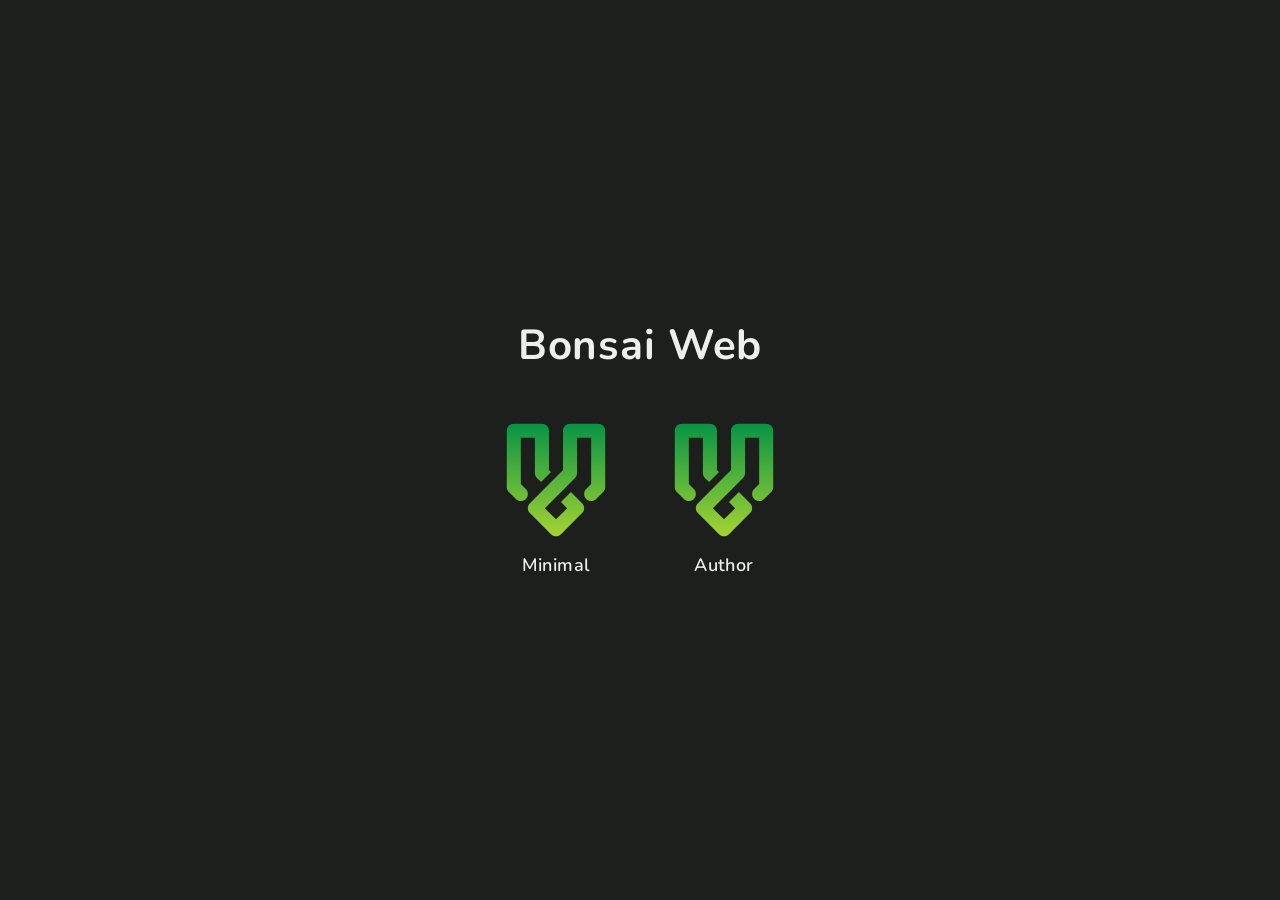
==== index.html @ 1cb9f71c "bonsai-web live" ====
<!doctype html>
<html lang="en" data-theme="dark">
  <head>
    <meta charset="UTF-8" />
    <meta name="viewport" content="width=device-width, initial-scale=1.0" />
    <title>Bonsai Web</title>
    <script type="module" crossorigin src="/assets/landing-BU-xvL2a.js"></script>
    <link rel="modulepreload" crossorigin href="/assets/full-nSfZMf-n.js">
    <link rel="stylesheet" crossorigin href="/assets/full-CHg3Iyhk.css">
    <link rel="stylesheet" crossorigin href="/assets/landing-BluJW-9L.css">
  </head>
  <body>
  </body>
</html>
---- assets/full-CHg3Iyhk.css ----
@import"https://fonts.googleapis.com/css2?family=Nunito:wght@200;300;400;500;600;700;800&display=swap";@import"https://fonts.googleapis.com/css2?family=Inconsolata:wght@200;300;400;500;600;700&display=swap";@import"https://fonts.googleapis.com/css2?family=Material+Symbols+Outlined:opsz,wght,FILL,GRAD@20..48,100..700,0..1,-50..200&display=swap";:root{--dui-color-bg: #1c1f1c;--dui-color-surface: rgba(46, 52, 54, .94);--dui-color-surface-raised: rgba(49, 49, 49, .96);--dui-color-surface-hover: rgba(49, 49, 49, .9);--dui-color-surface-pressed: rgba(49, 49, 49, .98);--dui-color-surface-selected: rgba(112, 186, 53, .25);--dui-color-control: rgba(46, 52, 54, .88);--dui-color-control-hover: rgba(49, 49, 49, .72);--dui-color-overlay: rgba(46, 52, 54, .96);--dui-color-text: #eeeeec;--dui-color-text-muted: #babdb6;--dui-color-text-subtle: #888a85;--dui-color-border: rgba(207, 208, 203, .28);--dui-color-border-strong: rgba(112, 186, 53, .4);--dui-color-separator: rgba(186, 189, 182, .22);--dui-color-focus: #70ba35;--dui-color-accent: #70ba35;--dui-color-accent-hover: #7cbf33;--dui-color-accent-soft: rgba(112, 186, 53, .18);--dui-color-on-accent: #ffffff;--dui-color-danger: #f0855e;--dui-color-warning: #d98014;--dui-color-success: #40b74c;--dui-color-info: #729fcf;--dui-font-ui: "Nunito", sans-serif;--dui-font-mono: "Inconsolata", monospace;--dui-font-size-xs: .75rem;--dui-font-size-sm: .875rem;--dui-font-size-md: 1rem;--dui-font-size-lg: 1.125rem;--dui-font-size-xl: 1.375rem;--dui-font-size-h1: 2.625rem;--dui-font-size-h2: 2rem;--dui-font-size-h3: 1.5625rem;--dui-font-size-h4: 1.375rem;--dui-font-size-h5: 1.25rem;--dui-font-size-h6: 1.125rem;--dui-line-height: 1.5;--dui-letter-spacing: .02em;--dui-space-1: 5px;--dui-space-2: 10px;--dui-space-3: 15px;--dui-space-4: 20px;--dui-space-5: 30px;--dui-space-6: 40px;--dui-control-height: 36px;--dui-control-height-sm: 28px;--dui-control-height-lg: 44px;--dui-control-padding-x: 15px;--dui-control-padding-y: 10px;--dui-radius: 4px;--dui-radius-sm: var(--dui-radius);--dui-radius-md: var(--dui-radius);--dui-radius-lg: var(--dui-radius);--dui-radius-pill: var(--dui-radius);--dui-shadow-sm: 0 2px 8px rgba(0, 0, 0, .3);--dui-shadow-md: 0 4px 20px rgba(0, 0, 0, .4);--dui-shadow-overlay: 0 8px 28px rgba(0, 0, 0, .35);--dui-focus-ring: 0 0 0 3px var(--dui-color-accent-soft);--dui-transition-fast: .15s ease;--dui-transition-medium: .2s ease;--dui-transition-slow: .25s ease;--dui-surface-bg: var(--dui-color-surface);--dui-surface-raised-bg: var(--dui-color-surface-raised);--dui-surface-overlay-bg: var(--dui-color-overlay);--dui-surface-control-bg: var(--dui-color-control);--dui-surface-blur: none;--dui-surface-saturate: 1;--dui-headerbar-height: 36px;--dui-sidebar-width: 44px;--dui-shell-margin: var(--dui-space-5);--dui-logo-size: calc(var(--dui-headerbar-height) - var(--dui-space-2));--dui-logo-wordmark-max-width: 150px;--dui-logo-area-width: calc(var(--dui-logo-wordmark-max-width) + var(--dui-space-4));--dui-config-width: var(--dui-logo-area-width);--dui-viewport-gizmo-size: 80px;--dui-viewport-gizmo-left: var(--dui-space-2);--dui-viewport-info-width: calc(var(--dui-viewport-gizmo-size) + var(--dui-sidebar-width));--dui-state-bar-right: calc(var(--dui-space-2) + var(--dui-viewport-info-width));--dui-nav-horizontal-inset: var(--dui-space-2);--dui-nav-bottom-inset: var(--dui-space-2);--dui-nav-left-stack-max-width: min(92vw, 320px);--dui-nav-right-stack-offset: var(--dui-sidebar-width)}*,*:before,*:after{box-sizing:border-box}input{vertical-align:middle}input:focus,textarea:focus,select:focus,input:focus-visible,textarea:focus-visible,select:focus-visible{background:var(--dui-surface-control-bg);border-color:var(--dui-color-focus)!important;box-shadow:var(--dui-focus-ring);outline:none}input.InputNumber{color:var(--dui-color-accent)!important;font-family:var(--dui-font-mono);font-size:13px;font-weight:600;min-width:60px;text-align:center}input.InputNumber:focus{color:var(--dui-color-accent-hover)!important}input[type=color]::-webkit-color-swatch{border:none;border-radius:var(--dui-radius)}input[type=color]::-webkit-color-swatch-wrapper{padding:2px}input:hover,textarea:hover,select:hover{background:var(--dui-color-control-hover);border-color:var(--dui-color-border-strong)!important}::-webkit-scrollbar{height:6px;width:6px}select,input,option{background:var(--dui-surface-control-bg);border:1px solid var(--dui-color-border);border-radius:var(--dui-radius);color:var(--dui-color-text);display:inline-flex;font-family:inherit;font-size:var(--dui-font-size-md);min-height:var(--dui-control-height);outline:none;padding:var(--dui-control-padding-y) var(--dui-control-padding-x);transition:background var(--dui-transition-fast),border-color var(--dui-transition-fast),box-shadow var(--dui-transition-fast)}textarea{background:var(--dui-surface-control-bg);border:1px solid var(--dui-color-border);border-radius:var(--dui-radius);color:var(--dui-color-text);display:block;font-family:inherit;font-size:var(--dui-font-size-md);min-height:var(--dui-control-height);outline:none;padding:var(--dui-control-padding-y) var(--dui-control-padding-x);transition:background var(--dui-transition-fast),border-color var(--dui-transition-fast),box-shadow var(--dui-transition-fast)}select:focus,input:focus,textarea:focus,select:focus-visible,input:focus-visible,textarea:focus-visible{border-color:var(--dui-color-focus)!important;box-shadow:var(--dui-focus-ring)}small{font-size:var(--dui-font-size-sm);font-weight:400}p,span,.TextBlock{font-size:var(--dui-font-size-md);font-weight:400;line-height:var(--dui-line-height)}a{color:var(--dui-color-text);cursor:pointer;font-weight:500;text-decoration:none}a:hover{color:var(--dui-color-accent-hover)}h1,h2,h3,h4,h5,h6{color:var(--dui-color-text);letter-spacing:var(--dui-letter-spacing);line-height:1.2;margin:0}h1{font-size:var(--dui-font-size-h1);font-weight:700}h2{font-size:var(--dui-font-size-h2);font-weight:600}h3{font-size:var(--dui-font-size-h3);font-weight:500}h4{font-size:var(--dui-font-size-h4);font-weight:400}h5{font-size:var(--dui-font-size-h5);font-weight:300;color:var(--dui-color-text)}h6{font-size:var(--dui-font-size-h6);font-weight:200;color:var(--dui-color-text);letter-spacing:var(--dui-letter-spacing);text-transform:none}.centered{align-items:center;text-align:center}.fill-height{height:100%}.fill-parent{height:100%;width:100%}.justify-between{justify-content:space-between;text-align:justify}input[type=color]::-webkit-color-swatch-wrapper{padding:0}input[type=color]::-webkit-color-swatch{border:none}textarea{tab-size:4;white-space:pre;word-wrap:normal}textarea.success{border-color:var(--dui-color-success)!important;box-shadow:0 0 0 4px #30d15826}textarea.fail{border-color:var(--dui-color-danger)!important;background-color:#f8514914;box-shadow:0 0 0 4px #ff453a26}textarea,input{outline:none}.Grid{display:grid;box-sizing:border-box}.DropZone{border:3px dashed var(--dui-color-border);border-radius:var(--dui-radius);padding:var(--dui-space-2);text-align:center;font-size:14px;font-weight:500;border-style:dashed;border-width:3px;border-image:repeating-linear-gradient(90deg,var(--dui-color-border) 0 10px,transparent 10px 20px) 1}.Disabled{cursor:not-allowed;opacity:.45;pointer-events:auto}.Active{background:var(--dui-color-surface-selected)!important;border-color:color-mix(in srgb,var(--dui-color-accent) 40%,transparent)!important;color:var(--dui-color-accent)!important}.Property{display:inline-block;font-size:12px;white-space:nowrap;overflow:hidden;text-overflow:ellipsis}.PropertyValue{color:var(--dui-color-accent);font-family:var(--dui-font-mono);text-align:right;min-width:96px;white-space:nowrap}.PropertyGrid{container-name:property-grid;container-type:inline-size;display:flex;flex-direction:column;gap:0;min-width:0;width:100%}.PropertyGrid-title,.PropertyGrid-header,.PropertyGrid-body,.PropertyGrid-row{box-sizing:border-box;min-width:0;width:100%}.PropertyGrid-title{color:var(--dui-color-text-muted);font-size:11px;font-weight:600;letter-spacing:.04em;margin-bottom:var(--dui-space-1);text-transform:uppercase}.PropertyGrid-header{border-bottom:1px solid var(--dui-color-border);border-top:1px solid var(--dui-color-border-strong);color:var(--dui-color-text-muted);font-size:.75rem;letter-spacing:.08em;padding:8px 14px;text-transform:uppercase}.PropertyGrid-body,.PropertyGrid-body.Column{display:grid;grid-template-columns:minmax(0,max-content) minmax(0,1fr)}.PropertyGrid-row.InputListItem,.PropertyGrid-row{align-items:center;background:transparent;border:0;border-bottom:1px solid var(--dui-color-separator);border-radius:0;cursor:default;display:flex;gap:.5rem;margin:0;min-height:var(--dui-control-height);overflow:visible;padding:.3rem 0;position:relative}.PropertyGrid-body>.PropertyGrid-row{column-gap:.5rem;display:grid;grid-column:1 / -1;grid-template-columns:subgrid}.PropertyGrid-body>.PropertyGrid-row:has(>:nth-child(3)){display:flex;gap:.5rem}.PropertyGrid-row.InputListItem:hover,.PropertyGrid-row:hover{background:transparent;border-color:transparent;border-bottom-color:var(--dui-color-separator);color:inherit}.PropertyGrid-row:last-child{border-bottom-color:transparent}.PropertyGrid-cell{min-width:0}.PropertyGrid-label{color:var(--dui-color-text-muted);font-size:var(--dui-font-size-sm);max-width:9rem;overflow:hidden;text-overflow:ellipsis;white-space:nowrap}.PropertyGrid-value{color:var(--dui-color-text);display:flex;flex:1 1 0%;font-size:var(--dui-font-size-sm);justify-content:flex-end;min-width:0;text-align:right}.PropertyGrid-value:not(:has(*)){display:block;overflow:hidden;text-overflow:ellipsis;white-space:nowrap}.PropertyGrid-value>.InputText,.PropertyGrid-value>.InputSearch,.PropertyGrid-value>.InputTextArea,.PropertyGrid-value>.InputDropdown,.PropertyGrid-value>.InputNumber,.PropertyGrid-value>.InputDate,.PropertyGrid-value>.InputColor,.PropertyGrid-value>.Slider,.PropertyGrid-value>progress{max-width:100%;min-width:0;width:100%}.PropertyGrid-row:has(.InputTextArea),.PropertyGrid-row:has(.Slider){align-items:start}.PropertyGrid-row:has(.InputTextArea) .PropertyGrid-label{padding-top:var(--dui-control-padding-y)}@container property-grid (max-width: 11rem){.PropertyGrid-body,.PropertyGrid-body.Column{grid-template-columns:minmax(0,1fr)}.PropertyGrid-body>.PropertyGrid-row{align-items:stretch;display:flex;flex-direction:column;gap:.2rem;grid-column:auto;grid-template-columns:none;padding-block:.4rem}.PropertyGrid-label{max-width:none;white-space:normal}.PropertyGrid-value{justify-content:stretch;text-align:left}}.Rectangle,.WorkspacePanel{background:var(--dui-surface-bg);border-radius:var(--dui-radius)}.WorkspacePanel>.Header.is-panel-drag-handle{cursor:grab;touch-action:none;user-select:none}.WorkspacePanel.is-panel-dragging{opacity:.55}.WorkspacePanel-float{color:var(--dui-color-text-muted);cursor:pointer}.WorkspacePanel-float:hover{color:var(--dui-color-accent)}.ContentPanel{background:var(--dui-surface-bg);border:1px solid var(--dui-color-border);border-radius:var(--dui-radius);display:flex;flex-direction:column;overflow:hidden}.ContentPanel>.Header,.ContentPanel>.RibbonBar,.FloatingWindow>.Header,.Flyout>.Header,.NavigableList>.Header,.dui-drill>.Header,.WorkspaceStackSegmentHeader.Header{flex-shrink:0}.ContentPanel>.RibbonBar{justify-content:flex-end;padding:var(--dui-space-2)}.ContentPanel>.RibbonBar:empty{display:none}.ContentPanel>.Header,.FloatingWindow>.Header,.Flyout>.Header,.NavigableList>.Header,.dui-drill>.Header,.WorkspaceStackSegmentHeader.Header{align-items:center;background:var(--dui-surface-bg);border-bottom:1px solid var(--dui-color-border);display:flex;flex-shrink:0;gap:8px;min-height:0;padding:12px 16px;width:100%}.ContentPanel>.Header .Icon:not(.CollapsiblePanel-toggle),.FloatingWindow>.Header .Icon:not(.CollapsiblePanel-toggle),.Flyout>.Header .Icon:not(.CollapsiblePanel-toggle),.NavigableList>.Header .Icon:not(.CollapsiblePanel-toggle),.dui-drill>.Header .Icon:not(.CollapsiblePanel-toggle),.WorkspaceStackSegmentHeader.Header .Icon:not(.CollapsiblePanel-toggle){color:var(--dui-color-accent);font-size:20px}.ContentPanel>.Header .TextBlock,.FloatingWindow>.Header .TextBlock,.Flyout>.Header .TextBlock,.NavigableList>.Header .TextBlock,.dui-drill>.Header .TextBlock,.WorkspaceStackSegmentHeader.Header .TextBlock{color:var(--dui-color-text-muted);flex:1 1 auto;font-weight:600;min-width:0}.ContentPanel>.PanelContent{-webkit-overflow-scrolling:touch;display:flex;flex:1 1 0%;flex-direction:column;gap:var(--dui-space-2);min-height:0;overflow-x:hidden;overflow-y:auto;width:100%}.ContentPanel>.PanelContent>.TabView{display:flex;flex:1 1 0;flex-direction:column;max-width:100%;min-height:0;min-width:0}.ContentPanel>.PanelContent>.TabView .TabView-tabs{flex-shrink:0}.ContentPanel>.PanelContent>.TabView .TabView-content{flex:1 1 0;min-height:0;overflow-x:hidden;overflow-y:auto}#objectTab .Rectangle,#geometryTab .Rectangle,#materialTab .Rectangle,#scriptTab .Rectangle{padding:var(--dui-space-2)}.ContextMenu div{position:relative}.ContextModules .ModuleCount{backdrop-filter:var(--dui-surface-blur);background:var(--dui-color-danger);border-radius:var(--dui-radius);padding:1px 3px;position:absolute;right:0;top:80%}.CollapsiblePanel>.PanelContent:has(.ag-theme-quartz),.CollapsiblePanel>.PanelContent:has(.ag-theme-quartz-dark){display:flex;flex-direction:column}.CollapsiblePanel>.PanelContent:has(.ag-theme-quartz) .ag-theme-quartz,.CollapsiblePanel>.PanelContent:has(.ag-theme-quartz-dark) .ag-theme-quartz-dark{flex:0 0 auto}.Module,.Clickable,.IndependentModule{cursor:pointer;-webkit-user-select:none;-moz-user-select:none;-ms-user-select:none;user-select:none}.Module:hover,.IndependentModule:hover{color:var(--dui-color-accent)}.ModuleName{text-transform:uppercase}.Link{color:var(--dui-color-accent);display:inline-block;font-size:13px;margin-top:var(--dui-space-2);text-decoration:underline}.InputListItem .Link{color:var(--dui-color-text-muted);font-size:13px;font-weight:400;letter-spacing:.2px;margin:0;text-decoration:none;transition:color .2s ease}.InputListItem:hover .Link{color:var(--dui-color-text)}.Row{display:flex;flex-direction:row}.FloatingWindow .TabView-content .Rectangle{padding:var(--dui-space-2);flex:1;min-height:0;overflow:hidden}#sidebar .Row .Label,#properties .Row .Label,.SideBar .Row .Label{color:var(--dui-color-text-muted);flex-shrink:0;font-size:12px;font-weight:500;width:100px}.properties-panel .Rectangle{height:100%;margin:0;overflow:auto;width:100%}#Viewport{height:100%;overflow:hidden;position:relative;width:100%;border-radius:var(--dui-radius)}.InputListItem{align-items:center;background:transparent;border:1px solid transparent;border-radius:var(--dui-radius);color:var(--dui-color-text);cursor:pointer;display:flex;gap:var(--dui-space-3);margin:1px 0;min-height:var(--dui-control-height);overflow:hidden;padding:5px 10px;position:relative;transition:background var(--dui-transition-fast),color var(--dui-transition-fast),border-color var(--dui-transition-fast)}.InputListItem:hover{background:var(--dui-color-surface-hover);border-color:transparent;color:var(--dui-color-text)}.InputListItem.Active{background:var(--dui-color-surface-selected);border-color:transparent;color:var(--dui-color-text)}.InputListItem.workspace-menu-item{gap:var(--dui-space-3);min-height:32px;padding:4px 8px;width:100%}.workspace-menu-item .Checkbox{flex-shrink:0}.workspace-menu-item-icon,.workspace-menu-item .material-symbols-outlined{color:var(--dui-color-text-muted);flex-shrink:0;font-size:18px;line-height:1;opacity:.85}.InputListItem.workspace-menu-item:hover .workspace-menu-item-icon,.InputListItem.workspace-menu-item:hover .material-symbols-outlined{color:var(--dui-color-text);opacity:1}.workspace-menu-item-label{flex:1 1 auto;font-size:var(--dui-font-size-sm);line-height:1.2;min-width:0;overflow:hidden;text-overflow:ellipsis;white-space:nowrap}.workspace-menu-item-actions{align-items:center;display:flex;flex-shrink:0;gap:var(--dui-space-1);margin-left:auto}.Rectangle{background:var(--dui-surface-bg);-webkit-backdrop-filter:var(--dui-surface-blur);backdrop-filter:var(--dui-surface-blur);border:1px solid var(--dui-color-border);border-radius:var(--dui-radius);display:flex;flex-direction:column;max-width:100%;min-width:min(fit-content,240px);-moz-user-select:none;-ms-user-select:none;-o-user-select:none;-webkit-user-select:none;user-select:none;z-index:7}input.InputColor{align-items:center;border-radius:var(--dui-radius);border:1px solid var(--dui-color-border);display:flex;justify-content:center;margin:var(--dui-space-1);position:relative}.Click{background:var(--dui-surface-bg);border:1px solid var(--dui-color-border);border-radius:var(--dui-radius);box-shadow:var(--dui-shadow-md);cursor:pointer;padding:8px 12px;transition:all .2s ease;user-select:none}::-webkit-scrollbar{width:6px}.FloatingWindow f-node{z-index:5}.FloatingWindow flow,.FloatingWindow-content flow{display:block;height:100%;overflow:hidden;position:relative;width:100%}.ws-node-group-background{-webkit-backdrop-filter:blur(2px);backdrop-filter:blur(2px);box-shadow:var(--dui-shadow-sm);pointer-events:none;position:absolute;transition:all var(--dui-transition-fast)}header{align-items:center}.kbd{align-items:center;background:var(--dui-surface-control-bg);border:1px solid var(--dui-color-border);border-bottom-width:2px;border-radius:var(--dui-radius);box-shadow:inset 0 -1px 0 var(--dui-color-separator);color:var(--dui-color-text-muted);display:inline-flex;font-family:var(--dui-font-mono);font-size:var(--dui-font-size-xs);font-weight:500;height:var(--dui-control-height-sm);justify-content:center;min-width:var(--dui-control-height-sm);padding:0 7px;width:fit-content}.Code{font-family:var(--dui-font-mono);line-height:1.45;white-space:normal;word-break:break-word}.Markdown{color:var(--dui-color-text);display:block;font-family:var(--dui-font-ui);font-size:var(--dui-font-size-md);line-height:1.65;max-width:48rem;width:100%}.Markdown>:first-child{margin-top:0}.Markdown>:last-child{margin-bottom:0}.Markdown h1,.Markdown h2,.Markdown h3,.Markdown h4,.Markdown h5,.Markdown h6{color:var(--dui-color-text);font-weight:700;letter-spacing:-.02em;line-height:1.25;margin:1.35em 0 .5em}.Markdown h1{border-bottom:1px solid var(--dui-color-separator);font-size:var(--dui-font-size-h3);padding-bottom:.35em}.Markdown h2{border-bottom:1px solid var(--dui-color-separator);font-size:var(--dui-font-size-h4);padding-bottom:.3em}.Markdown h3{font-size:var(--dui-font-size-h5)}.Markdown h4{font-size:var(--dui-font-size-h6)}.Markdown h5,.Markdown h6{color:var(--dui-color-text-muted);font-size:var(--dui-font-size-md);font-weight:650}.Markdown p{margin:0 0 .9em}.Markdown a{color:var(--dui-color-accent);text-decoration:underline;text-decoration-color:color-mix(in srgb,var(--dui-color-accent) 45%,transparent);text-underline-offset:.15em}.Markdown a:hover{color:var(--dui-color-accent-hover);text-decoration-color:var(--dui-color-accent-hover)}.Markdown strong{color:var(--dui-color-text);font-weight:700}.Markdown em{font-style:italic}.Markdown del,.Markdown s{color:var(--dui-color-text-muted);text-decoration:line-through}.Markdown u{text-decoration:underline;text-underline-offset:.12em}.Markdown hr{background:transparent;border:0;border-top:1px solid var(--dui-color-separator);margin:1.5em 0}.Markdown ul,.Markdown ol{margin:0 0 .9em;padding-left:1.35em}.Markdown li{margin:.25em 0}.Markdown li>ul,.Markdown li>ol{margin:.35em 0 .15em}.Markdown li.task-list-item,.Markdown .task-list-item{list-style:none;margin-left:-1.35em;padding-left:0}.Markdown .task-list-item input[type=checkbox]{accent-color:var(--dui-color-accent);margin:0 .55em 0 0;vertical-align:middle}.Markdown blockquote{background:var(--dui-color-accent-soft);border-left:3px solid var(--dui-color-accent);border-radius:0 var(--dui-radius) var(--dui-radius) 0;color:var(--dui-color-text-muted);margin:0 0 .9em;padding:.65em .9em}.Markdown blockquote>:first-child{margin-top:0}.Markdown blockquote>:last-child{margin-bottom:0}.Markdown img{border-radius:var(--dui-radius);display:block;height:auto;margin:.75em 0;max-width:100%}.Markdown table{border-collapse:collapse;display:block;font-size:var(--dui-font-size-sm);margin:0 0 1em;max-width:100%;overflow-x:auto;width:max-content}.Markdown thead{background:var(--dui-surface-control-bg)}.Markdown th,.Markdown td{border:1px solid var(--dui-color-border);padding:.45em .75em;text-align:left;vertical-align:top}.Markdown th{color:var(--dui-color-text);font-weight:650;white-space:nowrap}.Markdown td{color:var(--dui-color-text-muted)}.Markdown tbody tr:nth-child(2n){background:color-mix(in srgb,var(--dui-color-surface-raised) 55%,transparent)}.Markdown code{background:var(--dui-color-accent-soft);border:1px solid color-mix(in srgb,var(--dui-color-accent) 22%,transparent);border-radius:var(--dui-radius);color:var(--dui-color-accent);font-family:var(--dui-font-mono);font-size:.9em;padding:.1em .4em}.Markdown pre{background:var(--dui-surface-raised-bg);border:1px solid var(--dui-color-border);border-radius:var(--dui-radius);margin:0 0 1em;overflow-x:auto;padding:.85em 1em}.Markdown pre code{background:transparent;border:0;border-radius:0;color:var(--dui-color-text);display:block;font-size:var(--dui-font-size-sm);line-height:1.55;padding:0;white-space:pre}.Markdown pre code.hljs{background:transparent;padding:0}.disclaimer{background:var(--dui-surface-control-bg);border:1px solid var(--dui-color-border);border-radius:var(--dui-radius);color:var(--dui-color-text-muted);display:block;font-size:var(--dui-font-size-sm);line-height:1.5;padding:var(--dui-space-3) var(--dui-space-4)}small{color:var(--dui-color-text-muted);font-size:var(--dui-font-size-sm, 14px);line-height:1.45}.NotificationsPanel{max-height:30vh;overflow:auto;position:absolute}button,.Button,.ToolButton{align-items:center;background:var(--dui-surface-control-bg);-webkit-backdrop-filter:var(--dui-surface-blur);backdrop-filter:var(--dui-surface-blur);border:1px solid var(--dui-color-border);border-radius:var(--dui-radius);color:var(--dui-color-text);cursor:pointer;display:inline-flex;font-family:inherit;font-size:var(--dui-font-size-md);font-weight:500;gap:6px;justify-content:center;letter-spacing:var(--dui-letter-spacing);min-height:var(--dui-control-height);padding:var(--dui-control-padding-y) var(--dui-control-padding-x);transition:background var(--dui-transition-fast),border-color var(--dui-transition-fast),color var(--dui-transition-fast),box-shadow var(--dui-transition-fast)}.ToolButton{background:transparent;border-color:transparent;min-height:var(--dui-control-height-sm);min-width:var(--dui-control-height-sm);padding:4px;width:fit-content}.InputList{border-radius:var(--dui-radius);cursor:default;font-size:var(--dui-font-size-sm);min-height:fit-content;overflow:hidden;padding:4px;width:100%}.FloatingWindow f-canvas f-content{left:0;position:absolute;top:0}.CollapsiblePanel>.PanelContent{flex:0 0 auto;min-height:auto;overflow:visible}.CollapsiblePanel>.PanelContent>.TabView{flex:0 0 auto;height:auto;min-height:auto}.CollapsiblePanel>.PanelContent>.TabView .TabView-content{flex:0 0 auto;min-height:auto;overflow:visible}.CollapsiblePanel>.PanelContent>.InputList{padding:2px 4px 8px}.CollapsiblePanel-toggle{color:var(--dui-color-text-muted);flex-shrink:0;opacity:.5;transition:opacity var(--dui-transition-fast)}.CollapsiblePanel:hover .CollapsiblePanel-toggle{opacity:1}.CollapsiblePanel.collapsed>.PanelContent{display:none}.CollapsiblePanel.collapsed .CollapsiblePanel-toggle{transform:rotate(-90deg)}.FloatingWindow f-canvas{height:100%!important;left:0!important;position:absolute!important;top:0!important;width:100%!important}.Item-actions:hover{opacity:1!important}.Badge{background:var(--dui-color-surface-raised, color-mix(in srgb, var(--dui-color-text) 6%, transparent));border:1px solid var(--dui-color-border);border-radius:var(--dui-radius);color:var(--dui-color-text-muted);display:inline-block;font-family:var(--dui-font-mono);font-size:var(--dui-font-size-xs);line-height:1.4;margin:0;padding:.2rem .45rem;width:fit-content;white-space:nowrap}button img,.icon{opacity:.75;transition:opacity var(--dui-transition-fast);width:1rem}.Button--active{background:var(--dui-color-surface-selected);border-color:color-mix(in srgb,var(--dui-color-accent) 40%,transparent);color:var(--dui-color-accent)}button:hover,.Button:hover{background:var(--dui-color-control-hover);border-color:var(--dui-color-border-strong);color:var(--dui-color-text)}button:active,.Button:active{background:var(--dui-color-surface-pressed)}.Button.primary{background:var(--dui-color-accent);border-color:transparent;color:var(--dui-color-on-accent);font-weight:550}.Button.primary:hover{background:var(--dui-color-accent-hover);border-color:transparent;color:var(--dui-color-on-accent)}.Button.secondary{background:var(--dui-surface-raised-bg);border:1px solid var(--dui-color-border);color:var(--dui-color-text)}.Button.secondary:hover{background:var(--dui-color-surface-hover);border-color:var(--dui-color-border-strong);color:var(--dui-color-text)}.ToolButton:hover{background:var(--dui-color-surface-hover);color:var(--dui-color-text)}.circle{align-items:center;border-radius:var(--dui-radius);cursor:pointer;display:inline-flex;padding:3px}.Click:hover{transform:scale(1.05)}.FloatingWindow{background:var(--dui-surface-overlay-bg);-webkit-backdrop-filter:var(--dui-surface-blur);backdrop-filter:var(--dui-surface-blur);border:1px solid var(--dui-color-border);border-radius:var(--dui-radius);box-shadow:var(--dui-shadow-overlay);display:flex;flex-direction:column;margin:0;max-width:min(100vw - 2rem,100%);max-height:min(100vh - 2rem,100%);min-height:0;min-width:min(20vw,280px);overflow:hidden;position:absolute;transition:box-shadow var(--dui-transition-medium),border-color var(--dui-transition-medium);z-index:12}@keyframes floating-panel-enter{0%{opacity:0;transform:scale(.97) translateY(8px)}to{opacity:1;transform:scale(1) translateY(0)}}.FloatingWindow.is-entering{animation:floating-panel-enter .24s cubic-bezier(.22,1,.36,1) forwards}.FloatingWindow>.Header{cursor:move}.FloatingWindow-tools{align-items:center;display:inline-flex;flex-shrink:0;gap:.25rem}.FloatingWindow-tool.ToolButton{border-radius:var(--dui-radius);color:var(--dui-color-text-muted);min-height:var(--dui-control-height-sm);min-width:var(--dui-control-height-sm)}.FloatingWindow-tool.ToolButton:hover{color:var(--dui-color-text)}.FloatingWindow-content{display:flex;flex:1;flex-direction:column;margin:0;min-height:0;overflow:auto;position:relative}.FloatingWindow.maximized{height:100%!important;left:0!important;top:0!important;width:100%!important;z-index:9999!important}.FloatingWindow.minimized{height:30px!important}.GameNumber{color:gold;font-family:Orbitron,monospace;font-size:12px;font-weight:700}#startPython,#startIM,#startBIM{color:var(--dui-color-accent);padding:1rem 2rem;transition:background-color .3s ease}#toolbar{-webkit-backdrop-filter:var(--dui-surface-blur);backdrop-filter:var(--dui-surface-blur);background:var(--dui-surface-bg);border:1px solid var(--dui-color-border);border-radius:var(--dui-radius);box-shadow:var(--dui-shadow-md);padding:var(--dui-space-2) 0;position:relative;text-align:center}#world-container,#world-container canvas{height:100%;width:100%}.Image,.SVG{min-height:1rem;min-width:1rem;object-fit:contain}.InputListItem .Image,.InputListItem .SVG{filter:grayscale(100%) brightness(1.2);height:20px;opacity:.5;transition:opacity .25s ease;width:20px}.InputListItem:hover .Image,.InputListItem:hover .SVG{filter:grayscale(0%);opacity:.85}.InputListItem:hover .material-symbols-outlined{color:var(--dui-color-text);opacity:.9}.RibbonBar{align-items:stretch;flex-shrink:0;gap:2px}.Button.RibbonButton,.RibbonButton{align-items:center;-webkit-backdrop-filter:none;backdrop-filter:none;background:transparent;border:none;border-bottom:2px solid transparent;border-radius:0;box-shadow:none;box-sizing:border-box;color:var(--dui-color-text-muted);cursor:pointer;display:flex;flex:0 0 auto;flex-direction:column;font-family:var(--dui-font-ui);gap:4px;justify-content:center;min-height:0;min-width:72px;padding:6px 12px 4px;position:relative;transition:background-color var(--dui-transition-fast),border-color var(--dui-transition-fast),color var(--dui-transition-fast)}button.RibbonButton:hover,.Button.RibbonButton:hover,.RibbonButton:hover{background:color-mix(in srgb,var(--dui-color-accent) 6%,transparent 94%);border-color:transparent;border-bottom-color:transparent;box-shadow:none;color:var(--dui-color-text)}button.RibbonButton:active,.Button.RibbonButton:active,.RibbonButton:active{background:transparent}.Button.RibbonButton.Active,.Button.RibbonButton.selected,.RibbonButton.Active,.RibbonButton.selected,button.RibbonButton.Active:hover,.Button.RibbonButton.Active:hover,.RibbonButton.Active:hover{background:transparent;border-color:transparent;border-bottom-color:var(--dui-color-accent);color:var(--dui-color-text)}.RibbonButton:focus-visible{outline:2px solid var(--dui-color-accent);outline-offset:-2px}.RibbonButton .Icon,.RibbonButton .material-symbols-outlined{color:var(--dui-color-accent);display:block;font-size:22px;height:22px;line-height:22px;margin:0}.RibbonButton-label{color:inherit;display:block;font-size:10px;font-weight:600;letter-spacing:.04em;line-height:1.2;max-width:104px;overflow:hidden;text-align:center;text-overflow:ellipsis;text-transform:uppercase;white-space:nowrap}.Network{max-width:100%!important;min-width:100%!important}.NodeGraphControls{align-items:center;display:flex;flex-wrap:wrap;gap:var(--dui-space-2);left:var(--dui-space-2);position:absolute;top:var(--dui-space-2);z-index:2}.Column{display:flex;flex-direction:column}.Module{align-items:center;box-shadow:none;display:flex;flex-direction:column;font-size:var(--dui-space-4);justify-content:center;margin:0!important}.IndependentModule{width:"fit-content";display:flex;flex-direction:row;justify-content:center;gap:var(--dui-space-2);border-radius:var(--dui-radius);background:var(--dui-surface-bg);-webkit-backdrop-filter:var(--dui-surface-blur);backdrop-filter:var(--dui-surface-blur);padding:var(--dui-space-2);border:1px solid var(--dui-color-border);align-items:center}#LayoutToggleBar{margin-right:var(--dui-space-4)}.NotificationsModule{position:relative}.HeaderBar .Row:not(.TabView){height:100%;align-items:center;justify-content:center}.ModuleCount{font-size:var(--dui-space-3);position:absolute;bottom:50%;right:0}.SquareOperator{align-items:center;background:var(--dui-surface-bg);border:1px solid var(--dui-color-border);cursor:pointer;display:flex;flex-direction:column;gap:var(--dui-space-1);padding:var(--dui-space-2);transition:all var(--dui-transition-slow);width:fit-content}.SquareOperator:hover{scale:1.05}.SquareButton{align-items:center;background:var(--dui-surface-control-bg);border:1px solid var(--dui-color-border);border-radius:var(--dui-radius);color:var(--dui-color-text);cursor:pointer;display:flex;flex-direction:column;gap:4px;justify-content:center;min-height:76px;min-width:76px;padding:var(--dui-space-4);text-align:center;transition:background var(--dui-transition-fast),border-color var(--dui-transition-fast),box-shadow var(--dui-transition-fast);width:fit-content}.SquareButton:hover{background:var(--dui-color-control-hover);border-color:var(--dui-color-border-strong);box-shadow:var(--dui-shadow-sm)}.SquareButton-label{font-size:var(--dui-font-size-md);font-weight:550;line-height:1.2;white-space:normal}.SquareButton-meta{color:var(--dui-color-text-muted);font-size:var(--dui-font-size-xs);font-weight:500;letter-spacing:.02em;opacity:.9}.SquareButton .Icon,.SquareButton .material-symbols-outlined{color:var(--dui-color-text-muted);font-size:20px;opacity:.85}.Tab .Image{flex-shrink:0;height:14px;width:14px}.Title{font-size:var(--dui-font-size-lg, 18px);font-weight:600;letter-spacing:.01em;overflow:hidden;text-overflow:ellipsis;white-space:nowrap}.MainPanel-header{border-bottom:1px solid var(--dui-color-border);flex-shrink:0;padding:.75rem 1rem}.TabView-tabs .Tab:hover>.ToolButton.Tab-float,.TabView-tabs .Tab.selected>.ToolButton.Tab-float{opacity:1}.TabView{background:transparent;border:none;border-radius:0;display:flex;flex-direction:column;max-width:calc(100vw - var(--dui-sidebar-width) - var(--dui-shell-margin));overflow:hidden;transition:.3s ease,left .3s ease}.TabView .TabView-content{display:block;min-height:3.5rem;position:relative;width:100%;height:100%}.TabView .TabView-content .InputListItem{cursor:default}.TabView-tabs,.TabView .TabView-tabs{align-items:stretch;background:transparent;border-bottom:1px solid var(--dui-color-separator);display:flex;flex-direction:row;flex-shrink:0;gap:0;overflow-x:auto;overflow-y:hidden;padding:0;width:100%}.TabView-tabs::-webkit-scrollbar{display:none}.TabView-tabs .Tab{align-items:center;background:transparent;border:none;border-bottom:2px solid transparent;color:var(--dui-color-text-muted);cursor:pointer;display:flex;font-family:var(--dui-font-ui);font-size:var(--dui-font-size-xs, 11px);font-weight:600;gap:6px;letter-spacing:.04em;margin-bottom:-1px;max-width:200px;padding:.55rem .875rem;text-transform:uppercase;transition:color var(--dui-transition-fast),border-color var(--dui-transition-fast);white-space:nowrap}.TabView-tabs .Tab .Title{color:inherit;font-size:inherit;font-weight:inherit;letter-spacing:inherit;line-height:1.2}.TabView-tabs .Tab:hover{background:transparent;color:var(--dui-color-text)}.TabView-tabs .Tab.active,.TabView-tabs .Tab.selected{background:transparent;border-bottom-color:var(--dui-color-accent);color:var(--dui-color-text)}.Tooltip{background:var(--dui-surface-overlay-bg);-webkit-backdrop-filter:var(--dui-surface-blur);backdrop-filter:var(--dui-surface-blur);border:1px solid var(--dui-color-border);border-radius:var(--dui-radius);box-shadow:var(--dui-shadow-md);color:var(--dui-color-text);font-family:var(--dui-font-ui);font-size:var(--dui-font-size-xs);font-weight:500;left:100%;margin-left:8px;opacity:0;padding:5px 8px;pointer-events:none;position:absolute;top:50%;transform:translateY(-50%);transition:opacity var(--dui-transition-fast);white-space:nowrap;z-index:10000}.Tooltip--portal{left:auto;margin-left:0;top:auto}.Tooltip--dark{background:var(--dui-surface-overlay-bg);border:1px solid var(--dui-color-border);color:var(--dui-color-text)}.Tooltip--light{background:#f5f5f7;border:1px solid rgba(0,0,0,.1);box-shadow:var(--dui-shadow-md);color:#1d1d1f}.Tooltip--above{left:50%;margin-left:0;margin-bottom:8px;top:auto;bottom:100%;transform:translate(-50%)}.Tooltip.visible{opacity:1}.MobileLandscapeGuidance{align-items:center;background:var(--dui-surface-bg);backdrop-filter:blur(8px);box-sizing:border-box;display:none;flex-direction:column;inset:0;justify-content:center;padding:var(--dui-space-5);pointer-events:auto;position:fixed;z-index:100}.selected{border-color:var(--dui-color-accent)!important}.SelectionToggle{align-items:center;background:var(--dui-surface-bg);border:1px solid var(--dui-color-border);border-radius:var(--dui-radius);cursor:pointer;display:inline-flex;gap:var(--dui-space-2);padding:var(--dui-space-2) var(--dui-space-4);transition:var(--dui-transition-fast)}.SelectionToggle:hover{background:var(--dui-color-surface-hover);border-color:var(--dui-color-border-strong)}.SelectionToggle.active{background:var(--dui-color-accent-soft);border-color:var(--dui-color-accent);color:var(--dui-color-on-accent)}.layout-panel{display:flex;flex-direction:column;overflow:hidden;position:relative;z-index:10;border-radius:var(--dui-radius)}.layout-resizer{background:transparent;flex-shrink:0;position:relative;transition:background .15s ease;z-index:100}.layout-resizer:before{content:"";opacity:.55;pointer-events:none;position:absolute}.layout-resizer:hover,.layout-resizer.active{background:var(--dui-color-accent-soft)!important}.layout-resizer-left,.layout-resizer-right{cursor:col-resize;width:4px}.layout-resizer-left:before,.layout-resizer-right:before{background:radial-gradient(circle,var(--dui-color-accent) 1px,transparent 1.6px) center / 2px 6px repeat-y;height:18px;left:50%;top:50%;transform:translate(-50%,-50%);width:2px}.layout-resizer-bottom{cursor:row-resize;height:4px}.layout-resizer-bottom:before{background:radial-gradient(circle,var(--dui-color-accent) 1px,transparent 1.6px) center / 6px 2px repeat-x;height:2px;left:50%;top:50%;transform:translate(-50%,-50%);width:18px}.layout-drag-overlay{background:transparent;inset:0;position:fixed;z-index:9999}.NavigationView{--dui-sidebar-width: 240px;--dui-sidebar-min-width: 180px;--dui-sidebar-max-width: 280px;display:flex;flex:1 1 auto;height:100%;min-height:0;min-width:0;overflow:hidden;width:100%}.NavigationView>.SideBar{border-right:1px solid var(--dui-color-border);display:flex;flex:0 0 var(--dui-sidebar-width);flex-direction:column;max-width:var(--dui-sidebar-max-width);min-height:0;min-width:var(--dui-sidebar-min-width);overflow:hidden;width:var(--dui-sidebar-width)}.NavigationView.is-sidebar-hidden>.SideBar{display:none}.NavigationView>.layout-resizer-right{flex:0 0 4px}.NavigationView.is-sidebar-hidden>.layout-resizer-right{display:none}.SideBar.SideBar-borderless{border-right:none}.SideBar-header,.SideBar-footer{display:flex;flex-direction:column;flex:0 0 auto;min-height:0}.SideBar-header{background:var(--dui-surface-bg);-webkit-backdrop-filter:var(--dui-surface-blur);backdrop-filter:var(--dui-surface-blur);border-bottom:1px solid var(--dui-color-border);padding:.75rem 1rem}.SideBar-header:empty,.SideBar-footer:empty{display:none}.SideBar-titleRow{align-items:center;flex:0 0 auto;gap:.5rem;min-width:0;width:100%}.SideBar-titleRow>.Title,.SideBar-header .Title{flex:1 1 auto;font-size:1.125rem;line-height:1.3;min-width:0;white-space:normal}.SideBar-toggle{flex:0 0 auto}.SideBar-body{display:flex;flex:1 1 auto;flex-direction:column;min-height:0;min-width:0;overflow:auto;padding:.75rem .5rem 1rem}.NavigationView>.MainPanel{background:transparent;display:flex;flex:1 1 auto;flex-direction:column;min-height:0;min-width:0;overflow:hidden;position:relative}.AppShell{height:100%;min-height:0}.AppShell>.SideBar>.SideBar-body:has(.AppShell-nav--tabs){overflow:hidden}.AppShell-body{padding:1rem 1.25rem 1.5rem}.AppShell .AppShell-nav{min-height:0}.AppShell .AppShell-nav--tabs{display:flex;flex:1 1 auto;flex-direction:column;min-height:0}.AppShell .AppShell-groupTabs.TabView{display:flex;flex:1 1 auto;flex-direction:column;max-width:none;min-height:0;overflow:hidden}.AppShell .AppShell-groupTabs>.TabView-tabs{flex-shrink:0;gap:0;max-height:none}.AppShell .AppShell-groupTabs>.TabView-tabs .Tab{flex:1 1 0;justify-content:center;max-width:none;padding:.55rem .4rem;text-align:center}.AppShell .AppShell-groupTabs>.TabView-tabs .Tab .Title{overflow:hidden;text-overflow:ellipsis}.AppShell .AppShell-groupTabs>.TabView-content{flex:1 1 auto;min-height:0;overflow:auto;padding:.5rem 0 0}.AppShell .AppShell-groupTabs>.TabView-content>*{min-height:0}.AppShell-navDivider.Line{border:0;border-top:1px solid var(--dui-color-border);margin:.5rem 0}.AppShell-navHeading{color:var(--dui-color-text-muted);font-size:var(--dui-font-size-xs);font-weight:600;letter-spacing:.04em;margin:.15rem 0 .25rem;padding:0 .35rem;text-transform:uppercase}.Card{background:var(--dui-surface-raised-bg);-webkit-backdrop-filter:var(--dui-surface-blur);backdrop-filter:var(--dui-surface-blur);border:1px solid var(--dui-color-border);border-radius:var(--dui-radius);box-shadow:var(--dui-shadow-sm);color:var(--dui-color-text);display:flex;flex-direction:column;gap:var(--dui-space-2);padding:var(--dui-space-4)}.Link{color:var(--dui-color-accent);display:inline-flex;align-items:center;gap:4px;font-size:var(--dui-font-size-md);font-weight:500;margin-top:0;text-decoration:none}.Link:hover{color:var(--dui-color-accent-hover)}.Line,hr{background:var(--dui-color-separator);border:0;height:1px;margin:var(--dui-space-3) 0;width:100%}.InputText,.InputSearch,.InputTextArea,.InputDropdown,.InputNumber,.InputDate-input,input.InputText,input.InputSearch,input.InputNumber,textarea.InputTextArea,select.InputDropdown{background:var(--dui-surface-control-bg);border:1px solid var(--dui-color-border);border-radius:var(--dui-radius);box-sizing:border-box;color:var(--dui-color-text);font-family:inherit;font-size:var(--dui-font-size-md);line-height:1.3;min-height:var(--dui-control-height);padding:var(--dui-control-padding-y) var(--dui-control-padding-x);transition:background var(--dui-transition-fast),border-color var(--dui-transition-fast),box-shadow var(--dui-transition-fast);width:100%}.InputTextArea,textarea.InputTextArea{display:block;min-height:4.5rem;resize:vertical}.InputText:hover,.InputSearch:hover,.InputTextArea:hover,.InputDropdown:hover,.InputNumber:hover,.InputDate-input:hover{background:var(--dui-color-control-hover);border-color:var(--dui-color-border-strong)}.InputText:focus,.InputSearch:focus,.InputTextArea:focus,.InputDropdown:focus,.InputNumber:focus,.InputDate-input:focus,.InputText:focus-visible,.InputSearch:focus-visible,.InputTextArea:focus-visible,.InputDropdown:focus-visible,.InputNumber:focus-visible,.InputDate-input:focus-visible{background:var(--dui-surface-control-bg);border-color:var(--dui-color-focus);box-shadow:var(--dui-focus-ring);outline:none}.InputText::placeholder,.InputSearch::placeholder,.InputTextArea::placeholder,.InputDate-input::placeholder{color:var(--dui-color-text-subtle)}.Checkbox,input.Checkbox,input[type=checkbox].Checkbox{accent-color:var(--dui-color-accent);cursor:pointer;height:14px;margin:0;min-height:14px;padding:0;width:14px}.Card-checkbox{accent-color:var(--dui-color-accent);cursor:pointer;height:14px;width:14px}label,.Label{color:var(--dui-color-text-muted);display:block;font-size:var(--dui-font-size-sm);font-weight:500;letter-spacing:.01em;margin-bottom:2px}.Form{display:flex;flex-direction:column;gap:var(--dui-space-3);width:100%}.Slider{align-items:center;display:flex;gap:var(--dui-space-2);min-width:0;width:100%}.Slider-range,input.Slider-range{-webkit-appearance:none;appearance:none;background:transparent;flex:1 1 auto;height:var(--dui-control-height);margin:0;min-width:0;padding:0}.Slider-range::-webkit-slider-runnable-track{background:var(--dui-color-control);border-radius:999px;height:6px}.Slider-range::-webkit-slider-thumb{-webkit-appearance:none;appearance:none;background:var(--dui-color-accent);border:2px solid var(--dui-surface-control-bg, var(--dui-surface-bg));border-radius:50%;box-shadow:0 0 0 1px color-mix(in srgb,var(--dui-color-accent) 45%,transparent);cursor:pointer;height:14px;margin-top:-4px;transition:background var(--dui-transition-fast),box-shadow var(--dui-transition-fast);width:14px}.Slider-range:hover::-webkit-slider-thumb{background:var(--dui-color-accent-hover)}.Slider-range:focus-visible{outline:none}.Slider-range:focus-visible::-webkit-slider-thumb{box-shadow:var(--dui-focus-ring)}.Slider-range::-moz-range-track{background:var(--dui-color-control);border:none;border-radius:999px;height:6px}.Slider-range::-moz-range-thumb{background:var(--dui-color-accent);border:2px solid var(--dui-surface-control-bg, var(--dui-surface-bg));border-radius:50%;box-shadow:0 0 0 1px color-mix(in srgb,var(--dui-color-accent) 45%,transparent);cursor:pointer;height:14px;width:14px}.Slider-range:hover::-moz-range-thumb{background:var(--dui-color-accent-hover)}.Slider-range:focus-visible::-moz-range-thumb{box-shadow:var(--dui-focus-ring)}.Slider-value,.Slider .InputNumber,.Slider input.InputNumber{flex:0 0 4.25rem;min-width:4.25rem;text-align:right;width:4.25rem}progress{appearance:none;background:var(--dui-color-control);border:none;border-radius:var(--dui-radius);height:6px;overflow:hidden;width:100%}progress::-webkit-progress-bar{background:var(--dui-color-control);border-radius:var(--dui-radius)}progress::-webkit-progress-value{background:var(--dui-color-accent);border-radius:var(--dui-radius)}progress::-moz-progress-bar{background:var(--dui-color-accent);border-radius:var(--dui-radius)}.InputDate{display:inline-flex;flex-direction:column;gap:var(--dui-space-2);position:relative}.InputDate-calendar{background:var(--dui-surface-overlay-bg);-webkit-backdrop-filter:var(--dui-surface-blur);backdrop-filter:var(--dui-surface-blur);border:1px solid var(--dui-color-border);border-radius:var(--dui-radius);box-shadow:var(--dui-shadow-overlay);margin-top:4px;padding:var(--dui-space-3);z-index:20}.Flyout{background:var(--dui-surface-overlay-bg);-webkit-backdrop-filter:var(--dui-surface-blur);backdrop-filter:var(--dui-surface-blur);border:1px solid var(--dui-color-border);border-radius:var(--dui-radius);box-shadow:var(--dui-shadow-md);display:flex;flex-direction:column-reverse;overflow:hidden}.Header{align-items:center;display:flex;flex-direction:row;flex-shrink:0;gap:8px;justify-content:space-between}.Toast{align-items:center;background:var(--dui-surface-overlay-bg);-webkit-backdrop-filter:var(--dui-surface-blur);backdrop-filter:var(--dui-surface-blur);border:1px solid var(--dui-color-border);border-radius:var(--dui-radius);box-shadow:var(--dui-shadow-overlay);color:var(--dui-color-text);display:flex;font-size:var(--dui-font-size-md);gap:var(--dui-space-3);margin:var(--dui-space-3);max-width:360px;padding:10px 12px;position:fixed;right:12px;top:12px;z-index:10050}.Toast--success{border-color:color-mix(in srgb,var(--dui-color-success) 40%,transparent)}.Toast--error{border-color:color-mix(in srgb,var(--dui-color-danger) 40%,transparent)}.Toast--info{border-color:color-mix(in srgb,var(--dui-color-info) 40%,transparent)}.Toast-close{background:transparent;border:none;color:var(--dui-color-text-muted);cursor:pointer;display:inline-flex;margin-left:auto;min-height:auto;padding:2px}.Toast--fade-out{opacity:0;transition:opacity .3s ease}.StatusBar{align-items:center;background:var(--dui-surface-raised-bg);border:1px solid var(--dui-color-border);border-radius:var(--dui-radius);display:flex;flex-direction:column;gap:6px;padding:10px 12px;width:100%}.StatusBar-track,.StatusBar .track{background:var(--dui-color-control);border-radius:var(--dui-radius);height:6px;overflow:hidden;width:100%}.StatusBar-fill,.StatusBar .fill{background:var(--dui-color-accent);border-radius:var(--dui-radius);height:100%;transition:width var(--dui-transition-medium);width:0%}.StatusBar-inner{display:flex;flex-direction:column;gap:6px;width:100%}.StatusBar-meta{align-items:center;color:var(--dui-color-text-muted);display:flex;font-size:var(--dui-font-size-sm);justify-content:space-between;padding:4px 2px}.StatusBar--simple{background:var(--dui-color-control);border-radius:var(--dui-radius);height:6px;overflow:hidden;width:100%}.Title{color:var(--dui-color-text);font-size:var(--dui-font-size-lg);font-weight:600;letter-spacing:var(--dui-letter-spacing)}.SideBar{background:var(--dui-surface-bg);-webkit-backdrop-filter:var(--dui-surface-blur);backdrop-filter:var(--dui-surface-blur)}.NavigationView>.MainPanel{background:var(--dui-color-bg)}.layout-panel{background:var(--dui-surface-bg);border:1px solid var(--dui-color-border)}button:disabled,.Button:disabled{cursor:not-allowed;opacity:.45;pointer-events:none}.material-symbols-outlined{font-size:18px;font-variation-settings:"FILL" 0,"wght" 400,"GRAD" 0,"opsz" 20;line-height:1}.reorderable-list{user-select:none}.reorderable-item{cursor:grab}.reorderable-item:active{cursor:grabbing}.reorderable-item .drag-handle{color:var(--dui-color-text-muted);cursor:grab;flex-shrink:0;font-size:18px;opacity:.55;transition:opacity var(--dui-transition-fast),color var(--dui-transition-fast)}.reorderable-item:hover .drag-handle{opacity:.9}.reorderable-item.is-dragging{height:0!important;margin:0!important;min-height:0!important;opacity:0;overflow:hidden;padding:0!important;pointer-events:none;border:none!important}.reorderable-placeholder{background:color-mix(in srgb,var(--dui-color-accent) 12%,transparent);border:1px dashed color-mix(in srgb,var(--dui-color-accent) 55%,transparent);border-radius:var(--dui-radius);box-sizing:border-box;margin:1px 0;pointer-events:none;transition:background var(--dui-transition-fast)}.reorderable-item-label{flex:1;min-width:0}.dui-drill,.NavigableList{display:flex;flex-direction:column;min-width:0;width:100%}.dui-drill-back,.NavigableList-back{align-items:center;background:transparent;border:1px solid transparent;border-radius:var(--dui-radius);color:var(--dui-color-text-muted);cursor:pointer;display:inline-flex;flex-shrink:0;font-size:18px;justify-content:center;line-height:1;min-height:var(--dui-control-height-sm);min-width:var(--dui-control-height-sm);padding:2px;transition:background var(--dui-transition-fast),color var(--dui-transition-fast),border-color var(--dui-transition-fast)}.dui-drill-back:hover,.NavigableList-back:hover{background:var(--dui-color-surface-hover);color:var(--dui-color-text)}.dui-drill-back:focus-visible,.NavigableList-back:focus-visible{border-color:var(--dui-color-accent);outline:none}.dui-drill-title,.NavigableList-title,.dui-drill-title.TextBlock,.NavigableList-title.TextBlock{color:var(--dui-color-text);font-size:var(--dui-font-size-sm);font-weight:600;letter-spacing:var(--dui-letter-spacing);line-height:1.2;overflow:hidden;text-overflow:ellipsis;white-space:nowrap}.dui-drill-content,.NavigableList-content{display:flex;flex-direction:column;gap:1px;min-width:0;padding:4px}.dui-drill-empty,.NavigableList-empty,.dui-drill-empty.TextBlock,.NavigableList-empty.TextBlock{color:var(--dui-color-text-muted);font-size:var(--dui-font-size-sm);line-height:1.3;padding:var(--dui-space-4);text-align:center}.dui-drill-item,.NavigableList-item{align-items:center;background:transparent;border:1px solid transparent;border-radius:var(--dui-radius);color:var(--dui-color-text);cursor:pointer;display:flex;gap:var(--dui-space-3);justify-content:space-between;margin:1px 0;min-height:var(--dui-control-height);overflow:hidden;padding:5px 10px;position:relative;transition:background var(--dui-transition-fast),color var(--dui-transition-fast),border-color var(--dui-transition-fast)}.dui-drill-item:hover,.NavigableList-item:hover{background:var(--dui-color-surface-hover)}.dui-drill-item:focus-visible,.NavigableList-item:focus-visible{border-color:color-mix(in srgb,var(--dui-color-accent) 40%,transparent);outline:none}.dui-drill-item-label,.NavigableList-item-label,.dui-drill-item-label.TextBlock,.NavigableList-item-label.TextBlock{flex:1;font-size:var(--dui-font-size-sm);line-height:1.2;min-width:0;overflow:hidden;text-overflow:ellipsis;white-space:nowrap}.dui-drill-item-chevron{color:var(--dui-color-text-muted);flex-shrink:0;font-size:18px;line-height:1;opacity:.7}.dui-drill-item.has-children:hover .dui-drill-item-chevron{color:var(--dui-color-text);opacity:1}.dui-tree{display:flex;flex-direction:column;min-width:0;width:100%}.dui-tree-content{display:flex;flex-direction:column;gap:1px;min-width:0;padding:4px}.dui-tree-empty,.dui-tree-empty.TextBlock{color:var(--dui-color-text-muted);font-size:var(--dui-font-size-sm);line-height:1.3;padding:var(--dui-space-4);text-align:center}.dui-tree-item{align-items:center;background:transparent;border:1px solid transparent;border-radius:var(--dui-radius);color:var(--dui-color-text);cursor:pointer;display:flex;gap:var(--dui-space-2);margin:1px 0;min-height:var(--dui-control-height);overflow:hidden;padding:5px 10px 5px calc(8px + (var(--dui-tree-depth, 0) * 20px));position:relative;transition:background var(--dui-transition-fast),color var(--dui-transition-fast),border-color var(--dui-transition-fast)}.dui-tree-item:hover{background:var(--dui-color-surface-hover)}.dui-tree-item.is-selected{background:var(--dui-color-surface-selected);border-color:color-mix(in srgb,var(--dui-color-accent) 28%,transparent);color:var(--dui-color-text)}.dui-tree-item:focus-visible{border-color:color-mix(in srgb,var(--dui-color-accent) 40%,transparent);outline:none}.dui-tree-toggle{align-items:center;color:var(--dui-color-text-muted);display:inline-flex;flex-shrink:0;height:24px;justify-content:center;line-height:1;width:24px}.dui-tree-toggle .material-symbols-outlined,.dui-tree-toggle .Icon{font-size:18px;line-height:1}.dui-tree-toggle.is-leaf{cursor:default;pointer-events:none;visibility:hidden}.dui-tree-item.has-children .dui-tree-toggle{border-radius:var(--dui-radius);cursor:pointer}.dui-tree-item.has-children .dui-tree-toggle:hover{background:var(--dui-color-control-hover);color:var(--dui-color-text)}.dui-tree-label,.dui-tree-label.TextBlock{flex:1;font-size:var(--dui-font-size-sm);line-height:1.2;min-width:0;overflow:hidden;text-overflow:ellipsis;white-space:nowrap}.dui-tree-children{display:flex;flex-direction:column;gap:1px;min-width:0}.World{height:100%;left:0;position:absolute;top:0;width:100%;z-index:1;overflow:hidden}.World .RibbonMenu{grid-column:1 / -1;grid-row:1;align-items:stretch;box-sizing:border-box;display:flex;flex-direction:column;position:relative;left:auto;top:auto;width:100%;height:auto;background-color:var(--dui-color-bg)}.World.workspace-layout .HeaderBar{position:relative;left:auto;top:auto;width:100%;height:var(--dui-headerbar-height)}.World.workspace-layout #RibbonBar,.World.workspace-layout .RibbonMenu>.RibbonBar{align-items:stretch;border-top:1px solid var(--dui-color-border);box-sizing:border-box;display:flex;flex:0 0 auto;flex-direction:row;flex-wrap:nowrap;gap:0;justify-content:flex-start;overflow-x:auto;padding:var(--dui-space-1) var(--dui-space-2);scrollbar-width:none;width:100%}.World.workspace-layout #RibbonBar .RibbonBarGroup,.World.workspace-layout .RibbonMenu>.RibbonBar .RibbonBarGroup{align-items:stretch;box-sizing:border-box;display:flex;flex:0 0 auto;flex-direction:column;gap:var(--dui-space-1);justify-content:flex-start;min-width:fit-content;padding:var(--dui-space-1) 0 0}.World.workspace-layout #RibbonBar .RibbonBarGroupModules,.World.workspace-layout .RibbonMenu>.RibbonBar .RibbonBarGroupModules{align-items:flex-start;display:flex;flex:0 0 auto;flex-direction:row;gap:2px}.World.workspace-layout #RibbonBar .RibbonBarGroupLabel,.World.workspace-layout .RibbonMenu>.RibbonBar .RibbonBarGroupLabel{color:var(--dui-color-text-muted);display:block;flex:0 0 auto;font-size:var(--dui-font-size-xs);font-weight:600;letter-spacing:.08em;line-height:1;opacity:.7;padding-top:1px;text-align:center;text-transform:uppercase;white-space:nowrap}.World.workspace-layout #RibbonBar .RibbonBarGroup.RibbonBarGroupVisible:not(.RibbonBarGroupFirstVisible),.World.workspace-layout .RibbonMenu>.RibbonBar .RibbonBarGroup.RibbonBarGroupVisible:not(.RibbonBarGroupFirstVisible){border-left:1px solid var(--dui-color-border);margin-left:10px;padding-left:12px}.World.workspace-layout #RibbonBar::-webkit-scrollbar,.World.workspace-layout .RibbonMenu>.RibbonBar::-webkit-scrollbar{display:none}.World.workspace-layout #WorkspaceLeft{grid-column:1;grid-row:2 / 5;min-height:0;overflow-x:hidden;overflow-y:auto}.World.workspace-layout #WorkspaceRight{grid-column:5;grid-row:2 / 5;min-height:0;overflow-x:hidden;overflow-y:auto}.World.workspace-layout #WorkspaceBottom{grid-column:3;grid-row:4}.World.workspace-layout #Viewport{grid-column:3;grid-row:2;min-height:0;min-width:0;z-index:1}.World.workspace-layout #Footer{align-items:center;box-sizing:border-box;display:flex;flex-direction:row;gap:var(--dui-space-2);grid-column:1 / -1;grid-row:5;justify-content:flex-start;min-height:0;overflow:hidden;padding:0 var(--dui-space-2)}.World.workspace-layout #Footer>#NotificationsModule{flex:0 0 auto;order:1}.World.workspace-layout #Footer>#ApplicationState{align-items:center;display:flex;flex:1 1 auto;flex-direction:row;height:100%;justify-content:flex-start;min-width:0;order:2;position:relative}.World.workspace-layout .layout-resizer-left{grid-column:2;grid-row:2 / 5}.World.workspace-layout .layout-resizer-right{grid-column:4;grid-row:2 / 5}.World.workspace-layout .layout-resizer-bottom{grid-column:3;grid-row:3}.World.workspace-layout #RibbonMenu>.HeaderBar{flex:0 0 auto;order:0}.World.workspace-layout #RibbonMenu>.RibbonBar,.World.workspace-layout #RibbonMenu>#RibbonBar{flex:0 0 auto;order:1}.World #WorkspaceLeft .WorkspaceStackSegmentHeader.Header,.World #WorkspaceRight .WorkspaceStackSegmentHeader.Header,.World #WorkspaceBottom .WorkspaceStackSegmentHeader.Header{cursor:grab;touch-action:none;user-select:none}.World #WorkspaceLeft .panel-content,.World #WorkspaceRight .panel-content,.World #WorkspaceBottom .panel-content{flex:1;overflow:auto;position:relative}.World #WorkspaceLeft .PanelTitle,.World #WorkspaceRight .PanelTitle,.World #WorkspaceBottom .PanelTitle{color:var(--dui-color-text);font-size:11px;font-weight:600;letter-spacing:.5px;text-transform:uppercase}.World #WorkspaceLeft .panel-actions,.World #WorkspaceRight .panel-actions,.World #WorkspaceBottom .panel-actions{align-items:center;display:flex;gap:var(--dui-space-1)}.World #WorkspaceLeft .panel-action-btn,.World #WorkspaceRight .panel-action-btn,.World #WorkspaceBottom .panel-action-btn{align-items:center;background:transparent;border:none;border-radius:var(--dui-radius);color:var(--dui-color-text-muted);cursor:pointer;display:flex;font-size:16px;height:24px;justify-content:center;transition:all .15s ease;width:24px}.World #WorkspaceLeft .panel-action-btn:hover,.World #WorkspaceRight .panel-action-btn:hover,.World #WorkspaceBottom .panel-action-btn:hover{color:var(--dui-color-text)}.World.workspace-layout .layout-panel-left,.World.workspace-layout .layout-panel-right,.World.workspace-layout .layout-panel-bottom{display:flex;flex-direction:column;min-height:0}.World.workspace-layout .layout-panel-left,.World.workspace-layout .layout-panel-right,.World.workspace-layout .layout-panel-bottom{overflow-x:hidden;overflow-y:auto}.World.workspace-layout .layout-panel>.WorkspaceStack{display:flex;flex:0 0 auto;flex-direction:column;gap:var(--dui-space-2);width:100%}.World.workspace-layout .WorkspaceStack>*{flex:0 0 auto;max-width:100%;min-width:0;width:100%}.World.workspace-layout .layout-panel.is-panel-drop-target,.World.workspace-layout .layout-panel.is-segment-drop-target{outline:2px dashed var(--dui-color-accent);outline-offset:-2px}.PanelTitle{overflow:hidden;text-overflow:ellipsis;white-space:nowrap}#ApplicationStateBar{position:absolute;z-index:3;top:var(--dui-space-2);right:auto;left:var(--dui-space-2);max-width:calc(100% - var(--dui-sidebar-width) - var(--dui-space-2));overflow-y:scroll;-webkit-overflow-scrolling:touch;scrollbar-width:none;gap:var(--dui-space-2)}#info.Rectangle{width:var(--dui-viewport-info-width)}#JobConfiguration{bottom:100%}#JobConfiguration.Modules{background-color:var(--dui-color-info)}#SceneInformation{bottom:100%;position:absolute;right:calc(-1 * var(--dui-state-bar-right) + var(--dui-sidebar-width));text-transform:lowercase}.World .HeaderBar{align-items:center;display:flex;flex-direction:row;gap:8px;height:var(--dui-headerbar-height);justify-content:flex-start;left:0;position:relative;top:0;width:100%;z-index:2}.World .HeaderBar .Logo{align-items:center;box-sizing:border-box;display:flex;flex:0 0 auto;height:100%;justify-content:flex-start;min-height:0;min-width:0;overflow:visible;padding-inline:var(--dui-space-2) var(--dui-space-1);width:auto}.World .HeaderBar .Logo.Image{min-height:0;min-width:0;object-fit:unset}.World .HeaderBar .Logo>.Image{border-radius:var(--dui-radius);display:block;flex:0 0 auto;height:var(--dui-logo-size);max-height:calc(100% - var(--dui-space-2));max-width:var(--dui-logo-wordmark-max-width);min-height:0;min-width:0;object-fit:contain;width:auto}.RibbonSections{scrollbar-width:none}.RibbonSections::-webkit-scrollbar{display:none}.World .HeaderBar .RibbonSections .Section{align-items:center;border-bottom:2px solid transparent;box-sizing:border-box;color:var(--dui-color-text-muted);cursor:pointer;display:flex;flex:0 0 auto;gap:var(--dui-space-2);height:100%;padding:var(--dui-space-2);transition:background-color .16s ease,border-color .16s ease,color .16s ease}.World .HeaderBar .RibbonSections .Section:hover,.World .HeaderBar .RibbonSections .Section.Active{color:var(--dui-color-text);border-bottom-color:var(--dui-color-accent)}.World .HeaderBar .RibbonSections .Section .Icon{color:var(--dui-color-accent);font-size:18px}.World .HeaderBar .RibbonSections .Section .SectionName{font-size:12px;font-weight:500;line-height:1;white-space:nowrap}.World .HeaderBar .RibbonWorkModes{flex:1 1 0%;min-height:0;min-width:0;overflow:hidden}.World .HeaderBar .RibbonWorkModes.TabView{align-items:stretch;flex:1 1 0%;flex-direction:column;justify-content:center;max-width:none;min-width:0}.World .HeaderBar .RibbonWorkModes>.TabView-tabs{align-self:stretch;border-bottom:none;flex:1 1 auto;height:100%;overflow-x:auto;width:100%}.World .HeaderBar .RibbonWorkModes>.TabView-content{display:none}.World .HeaderBar .RibbonWorkModes>.TabView-tabs .Tab{box-sizing:border-box;flex:0 0 auto;height:100%;max-width:none;padding:var(--dui-space-2) var(--dui-space-3)}.World .HeaderBar .ContextMenu{align-items:center;box-sizing:border-box;display:flex;flex:0 1 auto;flex-direction:row;height:100%;min-width:0;overflow-x:auto;overflow-y:hidden;-webkit-overflow-scrolling:touch;scrollbar-width:none;z-index:1}.World .HeaderBar .ContextMenu:not(:empty){max-width:min(42vw,520px)}.World .HeaderBar .ContextMenu:empty{display:none;flex:0 0 0;max-width:0;min-width:0;overflow:hidden;width:0}.World .HeaderBar .DataSources{flex:0 0 auto;margin-left:auto}.World .HeaderBar .ContextMenu::-webkit-scrollbar{display:none}.World .HeaderBar .ContextMenu .ContextModules{border-right:1px solid var(--dui-color-border);flex:0 0 auto;font-size:var(--dui-space-2);min-width:0;overflow:hidden;padding-inline:var(--dui-space-4);text-overflow:ellipsis;white-space:nowrap}.World .HeaderBar .ContextMenu .ContextModules:last-child{border-right:none}.World .HeaderBar .ContextMenu .ContextModules.Active .ModuleName{font-size:var(--dui-space-4);text-decoration:underline;text-decoration-color:var(--dui-color-info);text-underline-offset:7px}.World .HeaderBar .ContextMenu:before,.World .HeaderBar .ContextMenu:after{content:"";flex:0 0 var(--dui-space-2);min-width:var(--dui-space-2)}.World .HeaderBar .Controls{align-items:center;display:flex;flex:0 0 auto;height:100%;order:-1;padding-inline:var(--dui-space-2);position:relative}.World .HeaderBar .HistoryHeaderControls{align-items:center;display:flex;gap:.25rem;height:100%}.World .ViewportSnapTools{display:none;position:absolute;bottom:var(--dui-space-4);left:var(--dui-space-4);z-index:10}.World .Viewport-controls{display:flex;flex-direction:column;gap:var(--dui-space-2);position:absolute;right:var(--dui-shell-margin);top:var(--dui-shell-margin);z-index:10}.World .Viewport{background-color:#202329}.World #Viewport canvas{padding:var(--dui-space-2)}.ViewportGizmo{align-items:center;display:flex;justify-content:center;left:var(--dui-viewport-gizmo-left);bottom:calc(var(--dui-space-2));z-index:3}.World .ViewportGizmo{height:var(--dui-viewport-gizmo-size);position:absolute;width:var(--dui-viewport-gizmo-size)}.World .ViewportToolBar{display:grid;gap:var(--dui-space-2);grid-template-columns:1fr;right:calc(var(--dui-space-4) + var(--dui-sidebar-width));overflow:visible;position:absolute;top:50%;transform:translateY(-50%);z-index:7}.Module{border:1px solid transparent;height:var(--dui-sidebar-width);padding:var(--dui-space-3);transition:background-color .3s ease;width:var(--dui-sidebar-width)}.ws-zoom-btn:hover{background:var(--dui-color-surface-hover);border-color:var(--dui-color-border-strong)}.navigation-crosshair{background:transparent;border:2px solid rgba(0,255,200,.9);box-shadow:0 0 12px #00ffc880;box-sizing:border-box;height:48px;left:50%;pointer-events:none;position:fixed;top:50%;transform:translate(-50%,-50%);width:48px;z-index:1}.navigation-crosshair-dot,.navigation-crosshair-vline,.navigation-crosshair-hline{left:50%;position:absolute;top:50%;transform:translate(-50%,-50%)}.navigation-crosshair-dot{background-color:#00ffc826;border:1px solid rgba(0,255,200,.95);height:8px;width:8px}.navigation-crosshair-vline{background:#00ffc8cc;height:14px;width:2px}.navigation-crosshair-hline{background:#00ffc8cc;height:2px;width:14px}#Navigation-viewport-keyboard{align-items:flex-end;box-sizing:border-box;display:flex;flex-direction:row;height:100%;justify-content:space-between;left:0;pointer-events:none;position:absolute;top:0;touch-action:none;width:100%;z-index:6}#Navigation-viewport-left-stack{align-items:flex-start;display:flex;flex-direction:column;gap:0;justify-content:flex-end;margin-bottom:var(--dui-nav-bottom-inset);margin-left:var(--dui-nav-horizontal-inset);max-width:var(--dui-nav-left-stack-max-width)}#Navigation-viewport-right-stack{align-items:flex-end;display:flex;flex-direction:column;gap:0;justify-content:flex-end;margin-bottom:var(--dui-nav-bottom-inset);margin-right:calc(var(--dui-nav-right-stack-offset) + var(--dui-nav-horizontal-inset))}#Navigation-viewport-left-column{align-items:flex-start;box-sizing:border-box;display:flex;flex-direction:column;flex-shrink:0;gap:4px;justify-content:flex-end}#Navigation-viewport-keys-row{max-width:min(88vw,280px);pointer-events:auto;touch-action:none;width:100%}#Navigation-viewport-keys-host{flex:1 1 auto;min-width:0;pointer-events:auto;touch-action:none}#Navigation-viewport-move-stick-host,#Navigation-viewport-look-stick-host{pointer-events:auto;touch-action:none}.spinner-container{align-items:center;display:flex;justify-content:center}.spinner-wrapper{align-items:center;display:flex;flex-direction:column;gap:1rem}.spinner{animation:spinner-rotate 1.6s infinite ease;height:25px;position:relative;transform-style:preserve-3d;width:25px}.spinner>div{background-color:var(--dui-color-accent-soft);border:2px solid var(--dui-color-accent);box-sizing:border-box;height:100%;position:absolute;width:100%}.spinner div:nth-of-type(1){background-color:var(--dui-color-accent);transform:translateZ(-12.5px) rotateY(180deg)}.spinner div:nth-of-type(2){transform:rotateY(-270deg) translate(50%);transform-origin:top right}.spinner div:nth-of-type(3){transform:rotateY(270deg) translate(-50%);transform-origin:center left}.spinner div:nth-of-type(4){transform:rotateX(90deg) translateY(-50%);transform-origin:top center}.spinner div:nth-of-type(5){transform:rotateX(-90deg) translateY(50%);transform-origin:bottom center}.spinner div:nth-of-type(6){transform:translateZ(12.5px)}@keyframes spinner-rotate{0%{transform:rotate(45deg) rotateX(-25deg) rotateY(25deg)}50%{transform:rotate(45deg) rotateX(-385deg) rotateY(25deg)}to{transform:rotate(45deg) rotateX(-385deg) rotateY(385deg)}}.spinner-text{color:var(--dui-color-text-muted);font-family:var(--dui-font-ui);font-size:var(--dui-font-size-xs);letter-spacing:.1em;text-align:center;text-transform:uppercase}.spinner-percentage{color:var(--dui-color-accent);font-family:var(--dui-font-ui);font-size:var(--dui-font-size-sm);font-weight:600}.spinner-text[style*="display: none"],.spinner-percentage[style*="display: none"]{display:none}.theme{display:inline-flex;align-items:center;cursor:pointer;user-select:none}.theme__toggle-wrap{position:relative;display:inline-flex;align-items:center;width:2.875rem;height:1.5rem;border-radius:999px;background:var(--dui-color-accent-soft);border:1px solid var(--dui-color-border);transition:background var(--dui-transition-fast, .15s ease)}.theme__toggle-wrap:has(.theme__toggle:checked){background:color-mix(in srgb,var(--dui-color-bg) 72%,var(--dui-color-accent) 28%)}.theme__toggle{position:absolute;inset:0;margin:0;opacity:0;cursor:pointer;z-index:1}.theme__icon{position:absolute;top:.125rem;left:.125rem;width:1.25rem;height:1.25rem;display:grid;grid-template-columns:repeat(3,1fr);grid-template-rows:repeat(3,1fr);gap:.0625rem;transition:transform var(--dui-transition-fast, .15s ease);pointer-events:none}.theme__toggle:checked~.theme__icon{transform:translate(1.375rem)}.theme__icon-part{border-radius:50%;background:var(--dui-color-accent);opacity:0;transform:scale(.35);transition:opacity var(--dui-transition-fast, .15s ease),transform var(--dui-transition-fast, .15s ease),background var(--dui-transition-fast, .15s ease)}.theme__toggle:not(:checked)~.theme__icon .theme__icon-part:nth-child(2),.theme__toggle:not(:checked)~.theme__icon .theme__icon-part:nth-child(4),.theme__toggle:not(:checked)~.theme__icon .theme__icon-part:nth-child(5),.theme__toggle:not(:checked)~.theme__icon .theme__icon-part:nth-child(6),.theme__toggle:not(:checked)~.theme__icon .theme__icon-part:nth-child(8){opacity:1;transform:scale(1);background:var(--dui-color-warning, #d98014)}.theme__toggle:checked~.theme__icon .theme__icon-part:nth-child(1),.theme__toggle:checked~.theme__icon .theme__icon-part:nth-child(2),.theme__toggle:checked~.theme__icon .theme__icon-part:nth-child(4),.theme__toggle:checked~.theme__icon .theme__icon-part:nth-child(5){opacity:1;transform:scale(1);background:var(--dui-color-text-muted)}.theme__toggle:focus-visible{outline:none}.theme__toggle-wrap:has(.theme__toggle:focus-visible){box-shadow:var(--dui-focus-ring, 0 0 0 2px var(--dui-color-focus))}@media screen and (min-width:1024px){.NotificationsPanel{max-width:50vw}.World .HeaderBar .ContextMenu{align-items:center;display:flex;flex-direction:row;justify-content:center;margin-left:0!important;padding-inline:var(--dui-space-4);scroll-padding-inline-end:var(--dui-space-2);scroll-padding-inline-start:calc(var(--dui-config-width) + var(--dui-space-2));width:100%!important;z-index:1}}@media screen and (max-width:1023px){:root{--dui-sidebar-width: 44px;--dui-shell-margin: var(--dui-space-4);--dui-logo-size: calc(44px - var(--dui-space-2));--dui-logo-wordmark-max-width: 150px;--dui-logo-area-width: calc(var(--dui-logo-wordmark-max-width) + var(--dui-space-2));--dui-config-width: var(--dui-logo-area-width)}.World .HeaderBar{height:44px;width:calc(100% - var(--dui-sidebar-width))}.World .HeaderBar .Logo{flex:0 0 auto;min-width:0;overflow:visible;padding-inline:var(--dui-space-1);width:auto}.World .HeaderBar .Logo>.Image{height:var(--dui-logo-size);max-height:calc(100% - var(--dui-space-2));max-width:var(--dui-logo-wordmark-max-width);width:auto}.World .HeaderBar .ContextMenu{overflow-x:auto;-webkit-overflow-scrolling:touch;scrollbar-width:none;gap:var(--dui-space-2);padding-inline:var(--dui-space-2)}.World .HeaderBar .ContextMenu::-webkit-scrollbar{display:none}.World .HeaderBar .ContextMenu .ContextModules{flex-shrink:0;padding-inline:var(--dui-space-2);font-size:11px}.FloatingWindow,.TabView{min-width:280px;max-width:calc(100vw - var(--dui-sidebar-width) - var(--dui-space-4))}.NotificationsPanel{max-width:60vw}}.material-symbols-outlined{font-family:Material Symbols Outlined;font-weight:400;font-style:normal;font-size:20px;line-height:1;letter-spacing:normal;text-transform:none;display:inline-block;white-space:nowrap;word-wrap:normal;direction:ltr;font-feature-settings:"liga";-webkit-font-smoothing:antialiased}html[data-theme=dark]{color-scheme:dark;--dui-color-bg: #1c1f1c;--dui-color-surface: rgba(46, 52, 54, .94);--dui-color-surface-raised: rgba(49, 49, 49, .96);--dui-color-surface-hover: rgba(49, 49, 49, .9);--dui-color-surface-pressed: rgba(49, 49, 49, .98);--dui-color-surface-selected: rgba(112, 186, 53, .25);--dui-color-control: rgba(46, 52, 54, .88);--dui-color-control-hover: rgba(49, 49, 49, .72);--dui-color-overlay: rgba(46, 52, 54, .96);--dui-color-text: #eeeeec;--dui-color-text-muted: #babdb6;--dui-color-text-subtle: #888a85;--dui-color-border: rgba(207, 208, 203, .28);--dui-color-border-strong: rgba(112, 186, 53, .4);--dui-color-separator: rgba(186, 189, 182, .22);--dui-color-focus: #70ba35;--dui-color-accent: #70ba35;--dui-color-accent-hover: #7cbf33;--dui-color-accent-soft: rgba(112, 186, 53, .18);--dui-color-on-accent: #ffffff;--dui-color-danger: #f0855e;--dui-color-warning: #d98014;--dui-color-success: #40b74c;--dui-color-info: #729fcf;--dui-shadow-sm: 0 2px 8px rgba(0, 0, 0, .3);--dui-shadow-md: 0 4px 20px rgba(0, 0, 0, .4);--dui-shadow-overlay: 0 8px 28px rgba(0, 0, 0, .35);--dui-surface-bg: var(--dui-color-surface);--dui-surface-raised-bg: var(--dui-color-surface-raised);--dui-surface-overlay-bg: var(--dui-color-overlay);--dui-surface-control-bg: var(--dui-color-control)}html[data-theme=light]{color-scheme:light;--dui-color-bg: #eeeeec;--dui-color-surface: #ffffff;--dui-color-surface-raised: #f7f7f6;--dui-color-surface-hover: rgba(46, 52, 54, .06);--dui-color-surface-pressed: rgba(46, 52, 54, .1);--dui-color-surface-selected: rgba(112, 186, 53, .16);--dui-color-control: #ffffff;--dui-color-control-hover: #f7f7f6;--dui-color-overlay: rgba(255, 255, 255, .94);--dui-color-text: #2e3436;--dui-color-text-muted: #4a4c59;--dui-color-text-subtle: #888a85;--dui-color-border: rgba(207, 208, 203, .9);--dui-color-border-strong: rgba(112, 186, 53, .45);--dui-color-separator: rgba(186, 189, 182, .55);--dui-color-focus: #049344;--dui-color-accent: #70ba35;--dui-color-accent-hover: #40b74c;--dui-color-accent-soft: rgba(112, 186, 53, .16);--dui-color-on-accent: #ffffff;--dui-color-danger: #f0855e;--dui-color-warning: #d98014;--dui-color-success: #40b74c;--dui-color-info: #729fcf;--dui-shadow-sm: 0 1px 2px rgba(46, 52, 54, .08);--dui-shadow-md: 0 4px 14px rgba(46, 52, 54, .12);--dui-shadow-overlay: 0 12px 40px rgba(46, 52, 54, .18);--dui-surface-bg: var(--dui-color-surface);--dui-surface-raised-bg: var(--dui-color-surface-raised);--dui-surface-overlay-bg: var(--dui-color-overlay);--dui-surface-control-bg: var(--dui-color-control)}.ag-theme-quartz{--ag-background-color: #ffffff;--ag-foreground-color: #000000;--ag-border-color: #e0e0e0;--ag-data-color: #000000;--ag-text-color: #000000;--ag-header-background-color: #f5f5f5;--ag-header-foreground-color: #333333;--ag-odd-row-background-color: #fafafa;--ag-row-hover-color: #e8f4fd;--ag-selected-row-background-color: #d0e8f8;--ag-input-focus-border-color: #2196f3;--ag-range-selection-border-color: #2196f3;--ag-checkbox-checked-color: #2196f3;--ag-chrome-background-color: #f5f5f5;--ag-control-panel-background-color: #fafafa;--ag-grid-size: 5px;--ag-row-height: 36px;--ag-header-height: 40px;--ag-font-size: 14px}.ag-theme-quartz .ag-cell,.ag-theme-quartz .ag-cell-value,.ag-theme-quartz .ag-row{color:#000!important}.ag-theme-quartz .ag-header-cell-text{color:#333;font-size:11px;font-weight:500;letter-spacing:.5px;text-transform:uppercase}.ag-theme-quartz .ag-text-field-input,.ag-theme-quartz .ag-select .ag-picker-field-wrapper{background-color:#fff;border-color:#e0e0e0;color:#000}.ag-theme-quartz .ag-popup-child,.ag-theme-quartz .ag-menu{background-color:#fff;border:1px solid #e0e0e0;box-shadow:0 2px 8px #00000026}.ag-theme-quartz .ag-row:hover{background-color:#e8f4fd!important}.ag-theme-quartz .ag-list-item{color:#000}.ag-theme-quartz .ag-list-item:hover{background-color:#e8f4fd}.ag-theme-quartz .ag-list-item.ag-active-item{background-color:#2196f3;color:#fff}.ag-theme-quartz .ag-text-field-input:focus,.ag-theme-quartz .ag-select .ag-picker-field-wrapper:focus{border-color:#2196f3}.ag-theme-quartz .calculated-column-header .ag-header-cell-text{color:#2196f3!important}.ag-theme-quartz-dark.ag-grid-container,.ag-theme-quartz-dark.spreadsheet-component,html[data-theme=dark] .ag-theme-quartz-dark{--ag-background-color: #161b22;--ag-data-background-color: #161b22;--ag-foreground-color: var(--dui-color-text, #e6edf3);--ag-border-color: var(--dui-color-border, rgba(48, 54, 61, .75));--ag-data-color: var(--dui-color-text, #e6edf3);--ag-text-color: var(--dui-color-text, #e6edf3);--ag-header-background-color: #21262d;--ag-header-foreground-color: var(--dui-color-text-muted, #b9c2b6);--ag-odd-row-background-color: #1c2128;--ag-row-hover-color: #222a35;--ag-selected-row-background-color: var(--dui-color-accent-soft, rgba(112, 186, 53, .25));--ag-input-focus-border-color: var(--dui-color-accent, #70ba35);--ag-range-selection-border-color: var(--dui-color-accent, #70ba35);--ag-checkbox-checked-color: var(--dui-color-accent, #70ba35);--ag-chrome-background-color: #21262d;--ag-control-panel-background-color: #161b22;--ag-row-border-color: var(--dui-color-border, rgba(48, 54, 61, .75));--ag-icon-font-color: var(--dui-color-text-muted, #b9c2b6);--ag-secondary-foreground-color: var(--dui-color-text-muted, #b9c2b6);--ag-menu-background-color: #161b22;--ag-panel-background-color: #161b22;--ag-grid-size: 5px;--ag-row-height: 36px;--ag-header-height: 40px;--ag-font-size: 14px;color-scheme:dark}.ag-theme-quartz-dark.ag-grid-container .ag-root-wrapper,.ag-theme-quartz-dark.ag-grid-container .ag-root,.ag-theme-quartz-dark.ag-grid-container .ag-body-viewport,.ag-theme-quartz-dark.ag-grid-container .ag-center-cols-viewport,.ag-theme-quartz-dark.ag-grid-container .ag-center-cols-container,.ag-theme-quartz-dark.ag-grid-container .ag-pinned-left-cols-container,.ag-theme-quartz-dark.ag-grid-container .ag-pinned-right-cols-container,.ag-theme-quartz-dark.ag-grid-container .ag-floating-top-viewport,.ag-theme-quartz-dark.ag-grid-container .ag-floating-bottom-viewport,.ag-theme-quartz-dark.ag-grid-container .ag-overlay-loading-wrapper,.ag-theme-quartz-dark.ag-grid-container .ag-overlay-no-rows-wrapper,html[data-theme=dark] .ag-theme-quartz-dark .ag-root-wrapper,html[data-theme=dark] .ag-theme-quartz-dark .ag-root,html[data-theme=dark] .ag-theme-quartz-dark .ag-body-viewport,html[data-theme=dark] .ag-theme-quartz-dark .ag-center-cols-viewport,html[data-theme=dark] .ag-theme-quartz-dark .ag-center-cols-container,html[data-theme=dark] .ag-theme-quartz-dark .ag-pinned-left-cols-container,html[data-theme=dark] .ag-theme-quartz-dark .ag-pinned-right-cols-container,html[data-theme=dark] .ag-theme-quartz-dark .ag-floating-top-viewport,html[data-theme=dark] .ag-theme-quartz-dark .ag-floating-bottom-viewport,html[data-theme=dark] .ag-theme-quartz-dark .ag-overlay-loading-wrapper,html[data-theme=dark] .ag-theme-quartz-dark .ag-overlay-no-rows-wrapper{background-color:var(--ag-background-color)!important}.ag-theme-quartz-dark.ag-grid-container .ag-header,.ag-theme-quartz-dark.ag-grid-container .ag-header-viewport,.ag-theme-quartz-dark.ag-grid-container .ag-pinned-left-header,.ag-theme-quartz-dark.ag-grid-container .ag-pinned-right-header,.ag-theme-quartz-dark.ag-grid-container .ag-header-cell,.ag-theme-quartz-dark.ag-grid-container .ag-header-group-cell,html[data-theme=dark] .ag-theme-quartz-dark .ag-header,html[data-theme=dark] .ag-theme-quartz-dark .ag-header-viewport,html[data-theme=dark] .ag-theme-quartz-dark .ag-pinned-left-header,html[data-theme=dark] .ag-theme-quartz-dark .ag-pinned-right-header,html[data-theme=dark] .ag-theme-quartz-dark .ag-header-cell,html[data-theme=dark] .ag-theme-quartz-dark .ag-header-group-cell{background-color:var(--ag-header-background-color)!important}.ag-theme-quartz-dark.ag-grid-container .ag-row,html[data-theme=dark] .ag-theme-quartz-dark .ag-row{background-color:var(--ag-data-background-color)!important}.ag-theme-quartz-dark.ag-grid-container .ag-row-odd,html[data-theme=dark] .ag-theme-quartz-dark .ag-row-odd{background-color:var(--ag-odd-row-background-color)!important}.ag-theme-quartz-dark.ag-grid-container .ag-cell,.ag-theme-quartz-dark.ag-grid-container .ag-cell-value,.ag-theme-quartz-dark.ag-grid-container .ag-row,html[data-theme=dark] .ag-theme-quartz-dark .ag-cell,html[data-theme=dark] .ag-theme-quartz-dark .ag-cell-value,html[data-theme=dark] .ag-theme-quartz-dark .ag-row{color:var(--dui-color-text, #e6edf3)!important}.ag-theme-quartz-dark.ag-grid-container .ag-header-cell-text,html[data-theme=dark] .ag-theme-quartz-dark .ag-header-cell-text{color:var(--dui-color-text-muted, #b9c2b6)!important;font-size:11px;font-weight:500;letter-spacing:.5px;text-transform:uppercase}.ag-theme-quartz-dark.ag-grid-container .ag-text-field-input,.ag-theme-quartz-dark.ag-grid-container .ag-select .ag-picker-field-wrapper,html[data-theme=dark] .ag-theme-quartz-dark .ag-text-field-input,html[data-theme=dark] .ag-theme-quartz-dark .ag-select .ag-picker-field-wrapper{background-color:#21262d;border-color:var(--dui-color-border, rgba(48, 54, 61, .75));color:var(--dui-color-text, #e6edf3)}.ag-theme-quartz-dark.ag-grid-container .ag-popup-child,.ag-theme-quartz-dark.ag-grid-container .ag-menu,html[data-theme=dark] .ag-theme-quartz-dark .ag-popup-child,html[data-theme=dark] .ag-theme-quartz-dark .ag-menu{background-color:#161b22;border:1px solid var(--dui-color-border, rgba(48, 54, 61, .75));box-shadow:0 2px 8px #00000059}.ag-theme-quartz-dark.ag-grid-container .ag-row:hover,html[data-theme=dark] .ag-theme-quartz-dark .ag-row:hover{background-color:var(--ag-row-hover-color)!important}.ag-theme-quartz-dark.ag-grid-container .ag-list-item,html[data-theme=dark] .ag-theme-quartz-dark .ag-list-item{color:var(--dui-color-text, #e6edf3)}.ag-theme-quartz-dark.ag-grid-container .ag-list-item:hover,html[data-theme=dark] .ag-theme-quartz-dark .ag-list-item:hover{background-color:var(--dui-color-surface-hover, rgba(255, 255, 255, .08))}.ag-theme-quartz-dark.ag-grid-container .ag-list-item.ag-active-item,html[data-theme=dark] .ag-theme-quartz-dark .ag-list-item.ag-active-item{background-color:var(--dui-color-accent, #70ba35);color:var(--dui-color-on-accent, #ffffff)}.ag-theme-quartz-dark.ag-grid-container .ag-text-field-input:focus,.ag-theme-quartz-dark.ag-grid-container .ag-select .ag-picker-field-wrapper:focus,html[data-theme=dark] .ag-theme-quartz-dark .ag-text-field-input:focus,html[data-theme=dark] .ag-theme-quartz-dark .ag-select .ag-picker-field-wrapper:focus{border-color:var(--dui-color-accent, #70ba35)}.ag-theme-quartz-dark.ag-grid-container .calculated-column-header .ag-header-cell-text,html[data-theme=dark] .ag-theme-quartz-dark .calculated-column-header .ag-header-cell-text{color:var(--dui-color-accent, #70ba35)!important}.sequence-spreadsheet-shell .ag-theme-quartz-dark.ag-grid-container,.sequence-spreadsheet-shell .spreadsheet-component,.HardHatLiftingDashboard-card .ag-theme-quartz-dark{border:1px solid var(--dui-color-border, rgba(48, 54, 61, .55));border-radius:var(--dui-radius);overflow:hidden}.task-view-wrapper{box-sizing:border-box;display:flex;flex:1 1 auto;flex-direction:column;min-height:0;overflow:hidden}.sequence-task-views-panel{box-sizing:border-box;display:flex;flex-direction:column;max-width:100%;min-height:0;overflow:hidden;width:100%}.sequence-task-views-panel .TabView-tabs{flex-shrink:0}.sequence-task-views-panel .TabView-content{flex:1 1 auto;min-height:0;overflow:hidden}.sequence-task-views-panel .TabView-content>div{box-sizing:border-box;display:flex;flex-direction:column;height:100%;min-height:0;overflow:hidden}.sequence-task-view-host{box-sizing:border-box;flex:1 1 auto;min-height:0}.sequence-task-view-host>.gantt{box-sizing:border-box;display:flex;flex:1 1 auto;flex-direction:column;min-height:0;overflow:hidden;width:100%}.sequence-task-view-host .gantt .gchartcontainer{box-sizing:border-box;flex:1 1 auto;height:100%;min-height:0;width:100%}.sequence-task-view-host .gantt .gmain{min-height:0}.sequence-task-view-host .gantt .gmain.gmainright{min-width:0;resize:none}.sequence-task-view-host .gantt .gmain.gmainleft{border-right:2px solid var(--dui-color-border, rgba(255, 255, 255, .14));box-sizing:border-box;flex-basis:28%;flex-grow:0;flex-shrink:0;max-width:55%;min-width:220px;overflow:hidden;position:relative}.sequence-task-view-host .gantt .gmain.gmainleft:hover{border-right-color:var(--dui-color-accent, #70ba35)}.sequence-task-view-host .gantt .gchartlbl{box-sizing:border-box;width:100%!important}.sequence-task-view-host .gantt .gchartgrid{box-sizing:border-box;scrollbar-gutter:stable}.sequence-task-view-host .gantt .sequence-gantt-left-resize-shim{background:transparent;bottom:0;box-sizing:border-box;cursor:col-resize;position:absolute;right:0;top:0;width:6px;z-index:2}.sequence-task-view-host .gantt .sequence-gantt-left-resize-shim:hover{background:var(--dui-color-accent-soft, rgba(112, 186, 53, .25))}.sequence-task-view-host .gantt .glistlbl{box-sizing:border-box;scrollbar-gutter:stable;width:100%}.sequence-task-view-host .gantt .gtasktablewrapper{scrollbar-gutter:stable;width:100%!important}.sequence-spreadsheet-shell{box-sizing:border-box;display:flex;flex:1 1 auto;flex-direction:column;min-height:220px;overflow:hidden;width:100%}.sequence-spreadsheet-shell .ag-theme-quartz-dark.ag-grid-container,.sequence-spreadsheet-shell .spreadsheet-component{box-sizing:border-box;flex:1 1 auto;min-height:200px;width:100%!important}.sequence-task-view-host .ag-theme-quartz-dark.ag-grid-container{border:1px solid var(--dui-color-border, #3a3a42);border-radius:var(--dui-radius);overflow:hidden}.sequence-task-view-host .ws-node-view-embedded{flex:1 1 auto;min-height:240px}.sequence-task-view-host .Network.Column{flex:1 1 auto;min-height:0}.ws-task-view-container{display:flex!important;flex-direction:column!important;height:100%!important}.critical{background-color:#ff00001a!important;border:2px solid #ff0000!important;box-shadow:0 0 10px red!important}.ws-task-view-header{align-items:center!important;background:linear-gradient(135deg,#0a84ff14,#0a84ff0a);border:1px solid rgba(10,132,255,.1);border-radius:var(--dui-radius);display:flex!important;flex-wrap:wrap;gap:var(--dui-space-3)!important;margin-bottom:var(--dui-space-4)!important;padding:var(--dui-space-3)!important}.ws-task-view-label{color:var(--dui-color-text-muted);font-size:12px;font-weight:600;letter-spacing:.5px;text-transform:uppercase}.ws-task-view-header select{flex:1 1 auto;min-width:150px}.ws-task-view-content{overflow-y:auto!important}.ws-task-view-content::-webkit-scrollbar{width:8px}.ws-task-view-content::-webkit-scrollbar-track{background:transparent}.ws-task-view-content::-webkit-scrollbar-thumb{background:var(--dui-color-border-strong);border-radius:var(--dui-radius)}.ws-task-view-content::-webkit-scrollbar-thumb:hover{background:var(--dui-color-accent)}.ws-task-view-footer{align-items:center;border-top:1px solid var(--dui-color-border);display:flex!important;gap:var(--dui-space-3);justify-content:flex-start;margin-top:var(--dui-space-4)!important;padding-top:var(--dui-space-4)}.ws-task-view-footer button{min-width:120px}.disclaimer{background:var(--dui-surface-bg);border:1px solid var(--dui-color-border);border-radius:var(--dui-radius);color:var(--dui-color-text-muted);font-size:12px;padding:var(--dui-space-4);text-align:center}.ws-controls-row{align-items:center;background:linear-gradient(135deg,#0a84ff14,#0a84ff0a);border:1px solid rgba(10,132,255,.1);border-radius:var(--dui-radius);display:flex;gap:var(--dui-space-3);padding:var(--dui-space-3)}.ws-controls-row.hidden{display:none}.ws-controls-row button{flex-shrink:0}.ws-controls-row select{flex:1;min-width:150px}.ws-schedules-list{gap:var(--dui-space-1);padding:var(--dui-space-2)}.ws-gantt-container{display:flex;flex-direction:column;gap:var(--dui-space-3);overflow-x:auto}.ws-gantt-header,.ws-gantt-row{border-radius:var(--dui-radius);display:grid;gap:var(--dui-space-2);grid-template-columns:1fr 1fr 1fr 1fr 1fr 1fr;padding:var(--dui-space-3)}.ws-gantt-header{background:linear-gradient(135deg,#0a84ff26,#0a84ff14);border:1px solid rgba(10,132,255,.2);color:var(--dui-color-accent);font-size:12px;font-weight:600;letter-spacing:.3px;position:sticky;text-transform:uppercase;top:0;z-index:10}.ws-gantt-row{align-items:center;-webkit-backdrop-filter:var(--dui-surface-blur);backdrop-filter:var(--dui-surface-blur);background:var(--dui-surface-bg);border:1px solid var(--dui-color-border);color:var(--dui-color-text);font-size:12px;transition:all var(--dui-transition-medium)}.ws-gantt-row:hover{background:var(--dui-color-surface-hover);border-color:var(--dui-color-border-strong);box-shadow:var(--dui-shadow-sm)}.ws-gantt-cell{overflow:hidden;text-overflow:ellipsis;white-space:nowrap}.ws-gantt-task-name{color:var(--dui-color-text);font-weight:500}.ws-gantt-progress{align-items:center;display:flex;gap:var(--dui-space-2)}.ws-gantt-progress-bar{background:var(--dui-surface-raised-bg);border-radius:var(--dui-radius);flex:1;height:4px;overflow:hidden}.ws-gantt-progress-fill{background:linear-gradient(90deg,var(--dui-color-accent),var(--dui-color-accent-hover));border-radius:var(--dui-radius);height:100%;transition:width var(--dui-transition-medium)}.ws-gantt-status-badge{border-radius:var(--dui-radius);display:inline-block;font-size:10px;font-weight:600;letter-spacing:.3px;padding:2px 8px;text-transform:uppercase;white-space:nowrap}.ws-gantt-status-badge.notstarted{background:var(--dui-color-text-muted);border:1px solid var(--dui-color-text-muted);color:var(--dui-color-text-muted)}.ws-gantt-status-badge.started{background:var(--dui-color-warning);border:1px solid var(--dui-color-warning);color:var(--dui-color-warning)}.ws-gantt-status-badge.completed{background:var(--dui-color-success);border:1px solid var(--dui-color-success);color:var(--dui-color-success)}.ws-gantt-status-badge.paused{background:var(--dui-color-danger);border:1px solid var(--dui-color-danger);color:var(--dui-color-danger)}.ws-list-container{display:flex;flex-direction:column;gap:var(--dui-space-2);overflow-y:auto;padding:var(--dui-space-2)}.ws-list-item{align-items:center;-webkit-backdrop-filter:var(--dui-surface-blur);backdrop-filter:var(--dui-surface-blur);background:var(--dui-surface-bg);border:1px solid var(--dui-color-border);border-radius:var(--dui-radius);cursor:pointer;display:flex;gap:var(--dui-space-3);justify-content:space-between;padding:var(--dui-space-3);transition:all var(--dui-transition-medium)}.ws-list-item:hover{background:var(--dui-color-surface-hover);border-color:var(--dui-color-border-strong);box-shadow:var(--dui-shadow-sm);transform:translate(4px)}.ws-list-item.selected{background:linear-gradient(135deg,#0a84ff33,#0a84ff1a);border-color:var(--dui-color-accent)}.ws-list-item-checkbox{flex-shrink:0}.ws-list-item-content{display:flex;flex:1;flex-direction:column;gap:var(--dui-space-1);min-width:0}.ws-list-item-name{color:var(--dui-color-text);font-size:13px;font-weight:500;overflow:hidden;text-overflow:ellipsis;white-space:nowrap}.ws-list-item-meta{color:var(--dui-color-text-muted);display:flex;font-size:11px;gap:var(--dui-space-3)}.ws-list-item-status{border-radius:var(--dui-radius);flex-shrink:0;font-size:10px;font-weight:600;min-width:90px;padding:4px 10px;text-align:center;text-transform:uppercase}.ws-list-item-status.notstarted{background:#8e8e9333;border:1px solid rgba(142,142,147,.3);color:var(--dui-color-text-muted)}.ws-list-item-status.started{background:#ff9f0a33;border:1px solid rgba(255,159,10,.3);color:var(--dui-color-warning)}.ws-list-item-status.completed,.ws-list-item-status.finished{background:#34c75933;border:1px solid rgba(52,199,89,.3);color:var(--dui-color-success)}.ws-list-item-status.onhold,.ws-list-item-status.paused{background:#ff453a33;border:1px solid rgba(255,69,58,.3);color:var(--dui-color-danger)}.ws-no-tasks{color:var(--dui-color-text-muted);font-size:12px;grid-column:1 / -1;padding:var(--dui-space-5);text-align:center}.Kanban-wrapper{display:flex;flex-direction:column;gap:var(--dui-space-3);height:100%}.ws-gantt-scroll-wrapper{display:flex;flex:1;flex-direction:column;gap:var(--dui-space-2)}.ws-gantt-scroll-wrapper::-webkit-scrollbar{width:8px}.ws-gantt-scroll-wrapper::-webkit-scrollbar-track{background:transparent}.ws-gantt-scroll-wrapper::-webkit-scrollbar-thumb{background:var(--dui-color-border-strong);border-radius:var(--dui-radius)}.ws-gantt-scroll-wrapper::-webkit-scrollbar-thumb:hover{background:var(--dui-color-accent)}.ws-list-view-content{display:flex;flex-direction:column;gap:var(--dui-space-3);height:100%}.ws-view-footer{align-items:center;border-top:1px solid var(--dui-color-border);display:flex;gap:var(--dui-space-3);justify-content:flex-start;padding-top:var(--dui-space-4)}.ws-view-footer button{min-width:120px}.ws-hierarchy-list{display:flex;flex-direction:column;gap:2px;overflow-y:auto;padding:var(--dui-space-2)}.ws-hierarchy-list>.ListItem{align-items:center;-webkit-backdrop-filter:var(--dui-surface-blur);backdrop-filter:var(--dui-surface-blur);background:var(--dui-surface-bg);border:1px solid var(--dui-color-border);border-radius:var(--dui-radius);display:flex;gap:var(--dui-space-2);min-height:36px;padding:var(--dui-space-1) var(--dui-space-2);transition:all var(--dui-transition-medium)}.ws-hierarchy-list>.ListItem:hover{background:var(--dui-color-surface-hover);border-color:var(--dui-color-border-strong)}.ws-hierarchy-list>.ListItem.collapsed{opacity:.9}.ws-hierarchy-list>.ListItem .Icon{align-items:center;color:var(--dui-color-accent);cursor:pointer;display:flex;flex-shrink:0;font-size:18px;height:24px;justify-content:center;transition:transform var(--dui-transition-fast);width:24px}.ws-hierarchy-list>.ListItem .Icon:hover{transform:scale(1.1)}.ws-hierarchy-list .Card{background:transparent;border:none;flex:1;padding:0}.ws-hierarchy-list .Card-header{padding:0}.ws-hierarchy-list .Card-title{color:var(--dui-color-text);font-size:12px;font-weight:500}.ws-hierarchy-list .Card-body{display:none}.ws-hierarchy-container{background:var(--dui-surface-raised-bg);border:1px solid var(--dui-color-border);border-radius:var(--dui-radius);display:flex;flex-direction:column;gap:var(--dui-space-2);padding:var(--dui-space-3)}.ws-hierarchy-item{align-items:center;-webkit-backdrop-filter:var(--dui-surface-blur);backdrop-filter:var(--dui-surface-blur);background:var(--dui-surface-bg);border:1px solid var(--dui-color-border);border-radius:var(--dui-radius);cursor:pointer;display:flex;gap:var(--dui-space-2);padding:var(--dui-space-2);transition:all var(--dui-transition-medium)}.ws-hierarchy-item[data-level="0"]{padding-left:var(--dui-space-2)}.ws-hierarchy-item[data-level="1"]{padding-left:calc(var(--dui-space-2) + 20px)}.ws-hierarchy-item[data-level="2"]{padding-left:calc(var(--dui-space-2) + 40px)}.ws-hierarchy-item[data-level="3"]{padding-left:calc(var(--dui-space-2) + 60px)}.ws-hierarchy-item[data-level="4"]{padding-left:calc(var(--dui-space-2) + 80px)}.ws-hierarchy-item[data-level="5"]{padding-left:calc(var(--dui-space-2) + 100px)}.ws-hierarchy-item[data-level="6"]{padding-left:calc(var(--dui-space-2) + 120px)}.ws-hierarchy-item:hover{background:var(--dui-color-surface-hover);border-color:var(--dui-color-border-strong);box-shadow:var(--dui-shadow-sm)}.ws-hierarchy-toggle{align-items:center;color:var(--dui-color-accent);display:inline-flex;font-size:12px;height:16px;justify-content:center;min-width:16px;text-align:center;transition:transform var(--dui-transition-fast);user-select:none;width:16px}.ws-hierarchy-toggle.expanded,.ws-hierarchy-toggle.collapsed{color:var(--dui-color-text);cursor:pointer}.ws-hierarchy-toggle.leaf{color:var(--dui-color-text-muted);cursor:default}.ws-hierarchy-toggle:hover:not(.leaf){transform:scale(1.2)}.ws-hierarchy-checkbox{cursor:pointer;margin:0}.ws-hierarchy-name{color:var(--dui-color-text);flex:1;font-weight:500;overflow:hidden;text-overflow:ellipsis;white-space:nowrap}.ws-hierarchy-name.parent-task{font-weight:600}.ws-hierarchy-status{border-radius:var(--dui-radius);font-size:10px;font-weight:600;padding:2px 8px;text-transform:uppercase;white-space:nowrap}.ws-hierarchy-status.notstarted{background:var(--dui-color-text-muted);color:var(--dui-color-text-muted)}.ws-hierarchy-status.started{background:var(--dui-color-warning);color:var(--dui-color-warning)}.ws-hierarchy-status.completed{background:var(--dui-color-success);color:var(--dui-color-success)}.ws-hierarchy-status.paused{background:var(--dui-color-danger);color:var(--dui-color-danger)}@keyframes slideInDown{0%{opacity:0;transform:translateY(-10px)}to{opacity:1;transform:translateY(0)}}@keyframes fadeIn{0%{opacity:0}to{opacity:1}}.ws-schedule-item,.ws-gantt-row,.ws-list-item,.Card{animation:fadeIn var(--dui-transition-medium)}html[data-theme=dark] .gantt{color:var(--dui-color-text);color-scheme:dark}html[data-theme=dark] .gantt .gchartcontainer,html[data-theme=dark] .gantt .glistlbl,html[data-theme=dark] .gantt .glistgrid,html[data-theme=dark] .gantt .gchartlbl,html[data-theme=dark] .gantt .gchartgrid{background-color:var(--dui-color-surface)}html[data-theme=dark] .gantt .gtaskheading,html[data-theme=dark] .gantt .gmajorheading,html[data-theme=dark] .gantt .gminorheading,html[data-theme=dark] .gantt .gminorheadingwkend,html[data-theme=dark] .gantt .gtaskcell,html[data-theme=dark] .gantt .gtaskcellcurrent,html[data-theme=dark] .gantt .gtaskcellwkend,html[data-theme=dark] .gantt .gtasklist,html[data-theme=dark] .gantt .gtaskname,html[data-theme=dark] .gantt .gname,html[data-theme=dark] .gantt .gres,html[data-theme=dark] .gantt .gdur,html[data-theme=dark] .gantt .gcomp,html[data-theme=dark] .gantt .gstartdate,html[data-theme=dark] .gantt .genddate,html[data-theme=dark] .gantt .gcost,html[data-theme=dark] .gantt .gadditional,html[data-theme=dark] .gantt .gtasktableh,html[data-theme=dark] .gantt .gtasktable,html[data-theme=dark] .gantt .gcharttable{border-color:var(--dui-color-border)!important}html[data-theme=dark] .gantt .gtaskheading,html[data-theme=dark] .gantt .gmajorheading,html[data-theme=dark] .gantt .gminorheading{background-color:var(--dui-color-surface-raised);color:var(--dui-color-text-muted, #b9c2b6)}html[data-theme=dark] .gantt .gtaskcell,html[data-theme=dark] .gantt .gtaskcelldiv,html[data-theme=dark] .gantt .gmileitem,html[data-theme=dark] .gantt .glineitem{background-color:var(--dui-color-surface);color:var(--dui-color-text, #e6edf3)}html[data-theme=dark] .gantt .gtaskcellwkend,html[data-theme=dark] .gantt .gminorheadingwkend{background-color:var(--dui-color-surface-hover);color:var(--dui-color-text-muted, #b9c2b6)}html[data-theme=dark] .gantt .gtaskcellcurrent{background-color:color-mix(in srgb,var(--dui-color-accent, #70ba35) 18%,var(--dui-color-surface));color:var(--dui-color-text, #e6edf3)}html[data-theme=dark] .gantt .ggroupitem{background-color:var(--dui-color-surface-hover);color:var(--dui-color-text, #e6edf3)}html[data-theme=dark] .gantt .gitemhighlight td{background-color:color-mix(in srgb,var(--dui-color-accent, #70ba35) 22%,var(--dui-color-surface));background-image:none}html[data-theme=dark] .gantt .gitemdifferent td{background-color:#ffffff0a;background-image:none}html[data-theme=dark] .gantt .gformlabel{border-color:var(--dui-color-border);color:var(--dui-color-text-muted, #b9c2b6)}html[data-theme=dark] .gantt span.gformlabel:hover,html[data-theme=dark] .gantt span.gselected{background-color:color-mix(in srgb,var(--dui-color-accent, #70ba35) 22%,var(--dui-color-surface));border-color:var(--dui-color-accent, #70ba35);color:var(--dui-color-text, #e6edf3)}html[data-theme=dark] .gantt .gname,html[data-theme=dark] .gantt .gname a,html[data-theme=dark] .gantt .gres,html[data-theme=dark] .gantt .gdur,html[data-theme=dark] .gantt .gcomp,html[data-theme=dark] .gantt .gcost,html[data-theme=dark] .gantt .gstartdate,html[data-theme=dark] .gantt .genddate,html[data-theme=dark] .gantt .gadditional,html[data-theme=dark] .gantt .gcaption,html[data-theme=dark] .gantt td,html[data-theme=dark] .gantt span.gfoldercollapse{color:var(--dui-color-text, #e6edf3)}html[data-theme=dark] .gantt .gmain.gmainleft{border-right-color:var(--dui-color-border, rgba(48, 54, 61, .75))}html[data-theme=dark] .gantt .gtasktableh,html[data-theme=dark] .gantt .gtasktable,html[data-theme=dark] .gantt .gcharttableh,html[data-theme=dark] .gantt .gcharttable{background-color:var(--dui-color-surface);color:var(--dui-color-text, #e6edf3)}html[data-theme=dark] .JSGanttToolTipcont{background:var(--dui-color-surface-raised);color:var(--dui-color-text, #e6edf3);border:1px solid var(--dui-color-border, rgba(48, 54, 61, .75))}html[data-theme=dark] .gTaskInfo{background:var(--dui-color-surface-raised);border-color:var(--dui-color-border, rgba(48, 54, 61, .75))}html[data-theme=dark] .gTtTitle,html[data-theme=dark] .gTaskLabel,html[data-theme=dark] .gTaskText,html[data-theme=dark] .gTaskNotes{color:var(--dui-color-text, #e6edf3)}html[data-theme=dark] .gantt .gCurDate{border-color:var(--dui-color-accent, #70ba35)}
---- assets/landing-BluJW-9L.css ----
html{overflow:hidden;width:100%;height:100%}body{margin:0;padding:0;background:var(--dui-color-bg);color:var(--dui-color-text);font-family:var(--dui-font-ui);font-size:var(--dui-font-size-md);font-weight:400;height:100%;letter-spacing:var(--dui-letter-spacing);line-height:var(--dui-line-height);overflow:hidden;position:relative;width:100%;-webkit-font-smoothing:antialiased;-moz-osx-font-smoothing:grayscale}
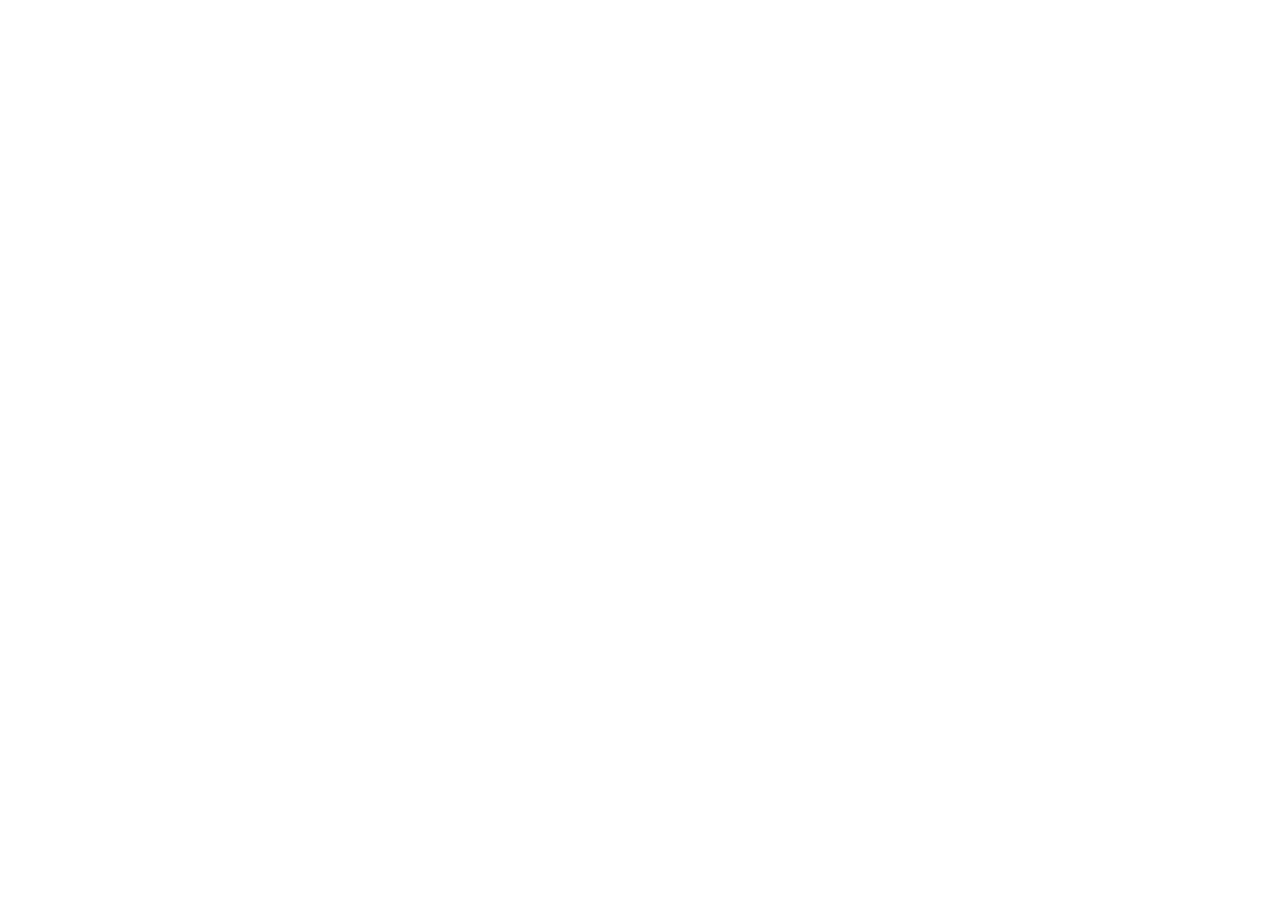
==== commit d357f28f: "Fix GitHub Pages asset paths for project site base /bonsai-web/" ====
--- a/index.html
+++ b/index.html
@@ -4,10 +4,10 @@
     <meta charset="UTF-8" />
     <meta name="viewport" content="width=device-width, initial-scale=1.0" />
     <title>Bonsai Web</title>
-    <script type="module" crossorigin src="/assets/landing-BU-xvL2a.js"></script>
-    <link rel="modulepreload" crossorigin href="/assets/full-nSfZMf-n.js">
-    <link rel="stylesheet" crossorigin href="/assets/full-CHg3Iyhk.css">
-    <link rel="stylesheet" crossorigin href="/assets/landing-BluJW-9L.css">
+    <script type="module" crossorigin src="/bonsai-web/assets/landing-BQRFKTPo.js"></script>
+    <link rel="modulepreload" crossorigin href="/bonsai-web/assets/full-CjaWyGxS.js">
+    <link rel="stylesheet" crossorigin href="/bonsai-web/assets/full-CHg3Iyhk.css">
+    <link rel="stylesheet" crossorigin href="/bonsai-web/assets/landing-BluJW-9L.css">
   </head>
   <body> 
